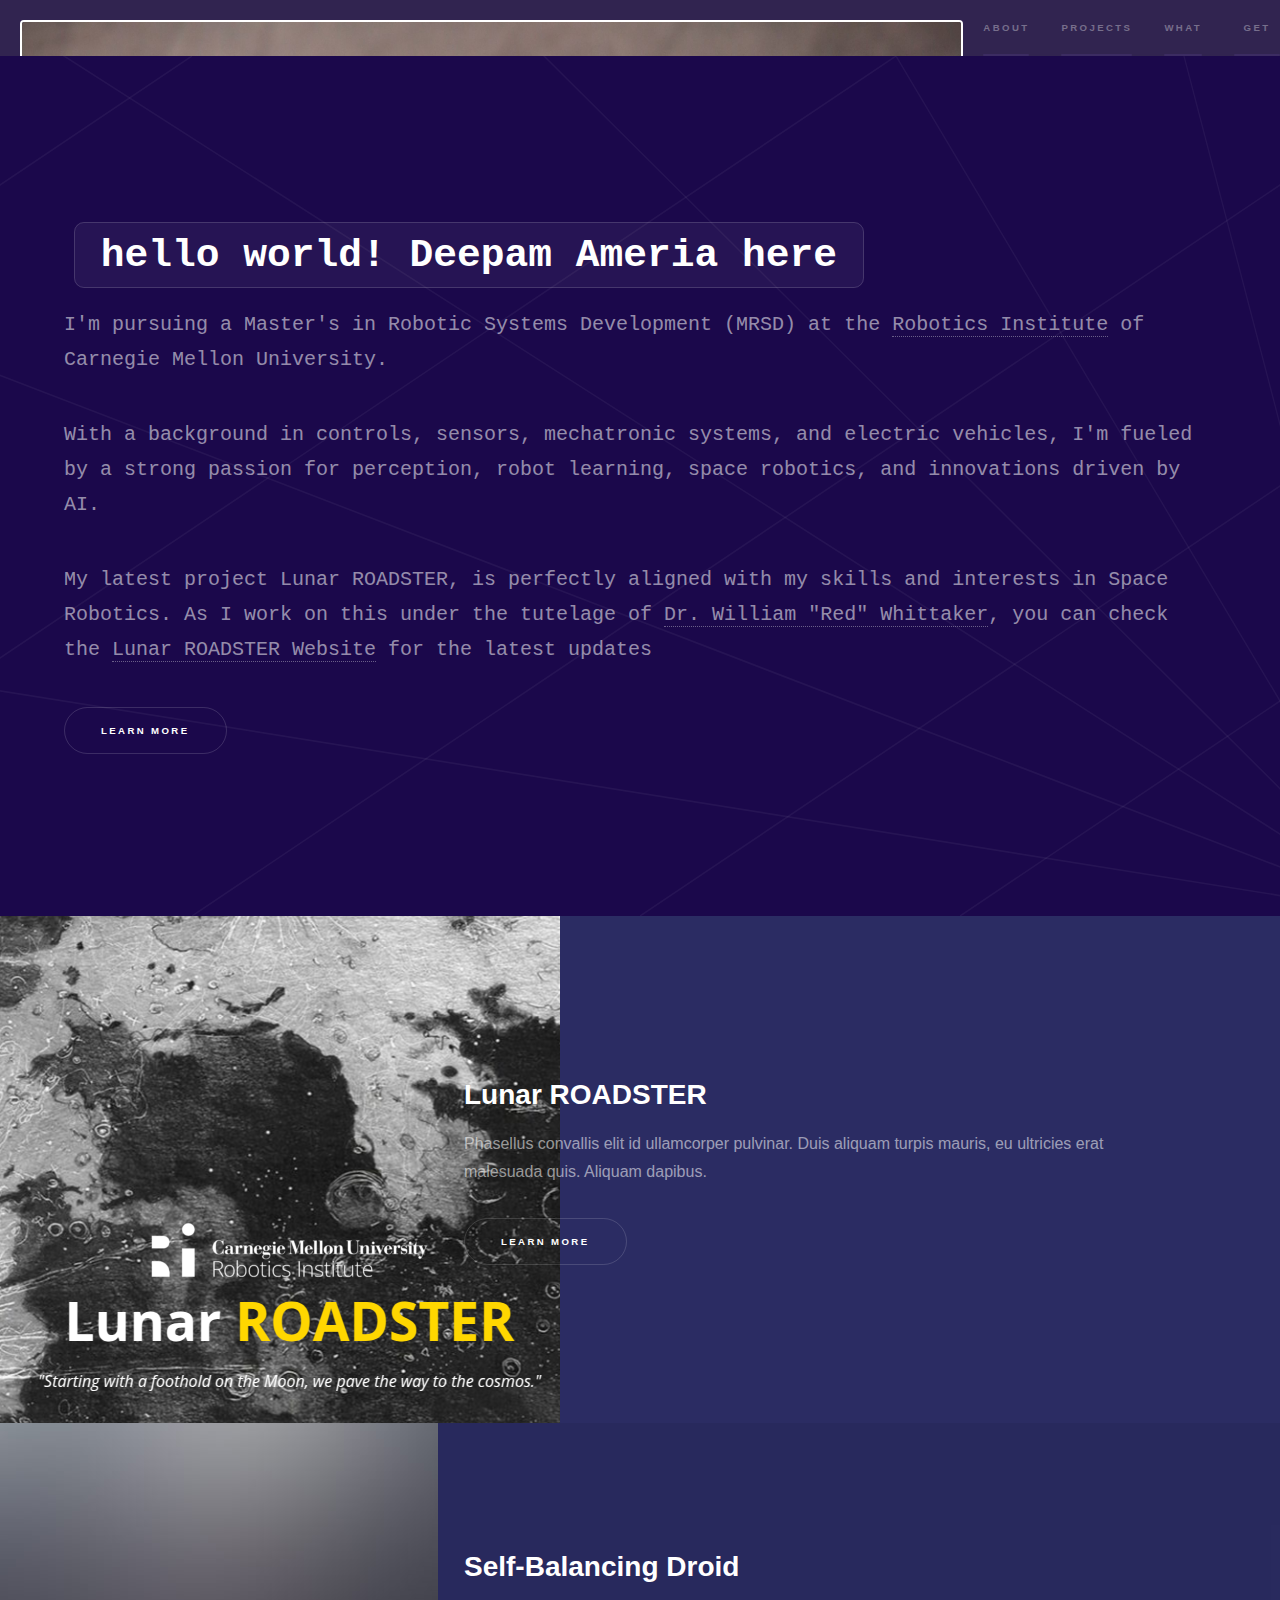
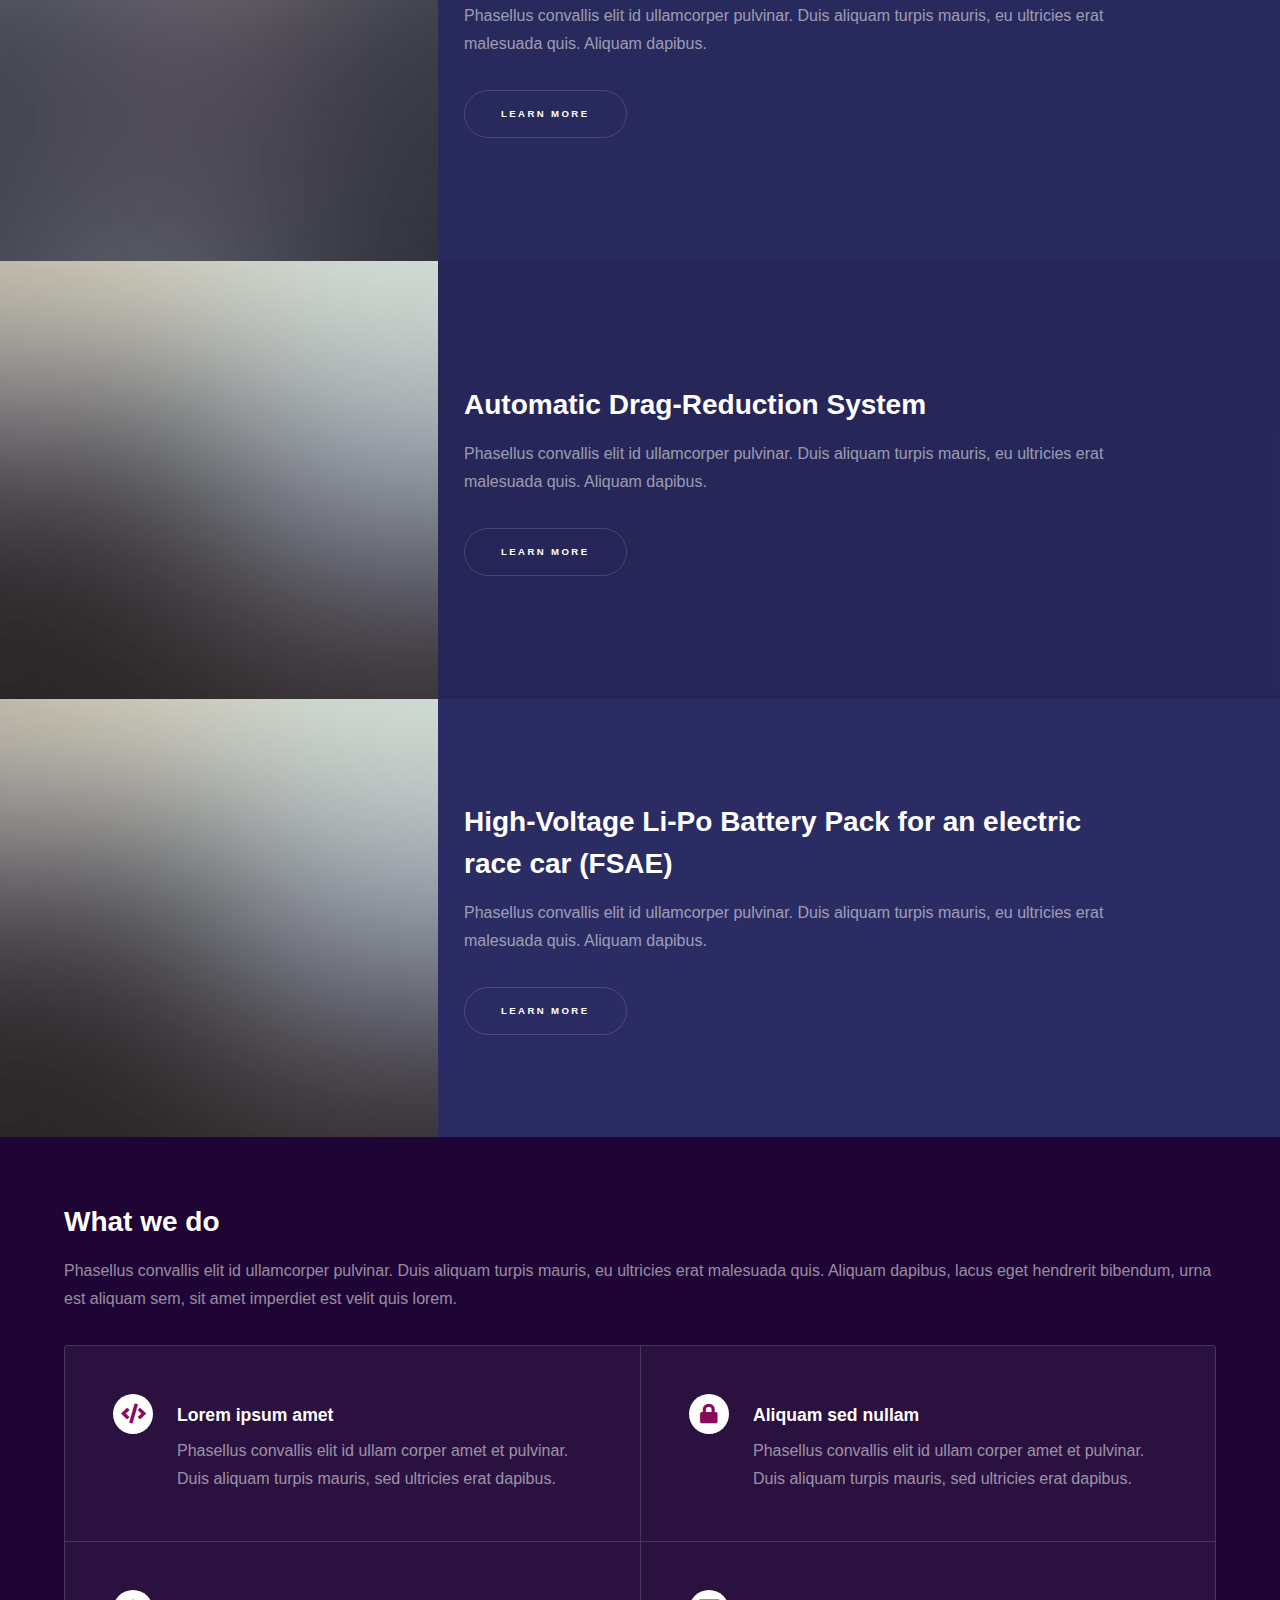
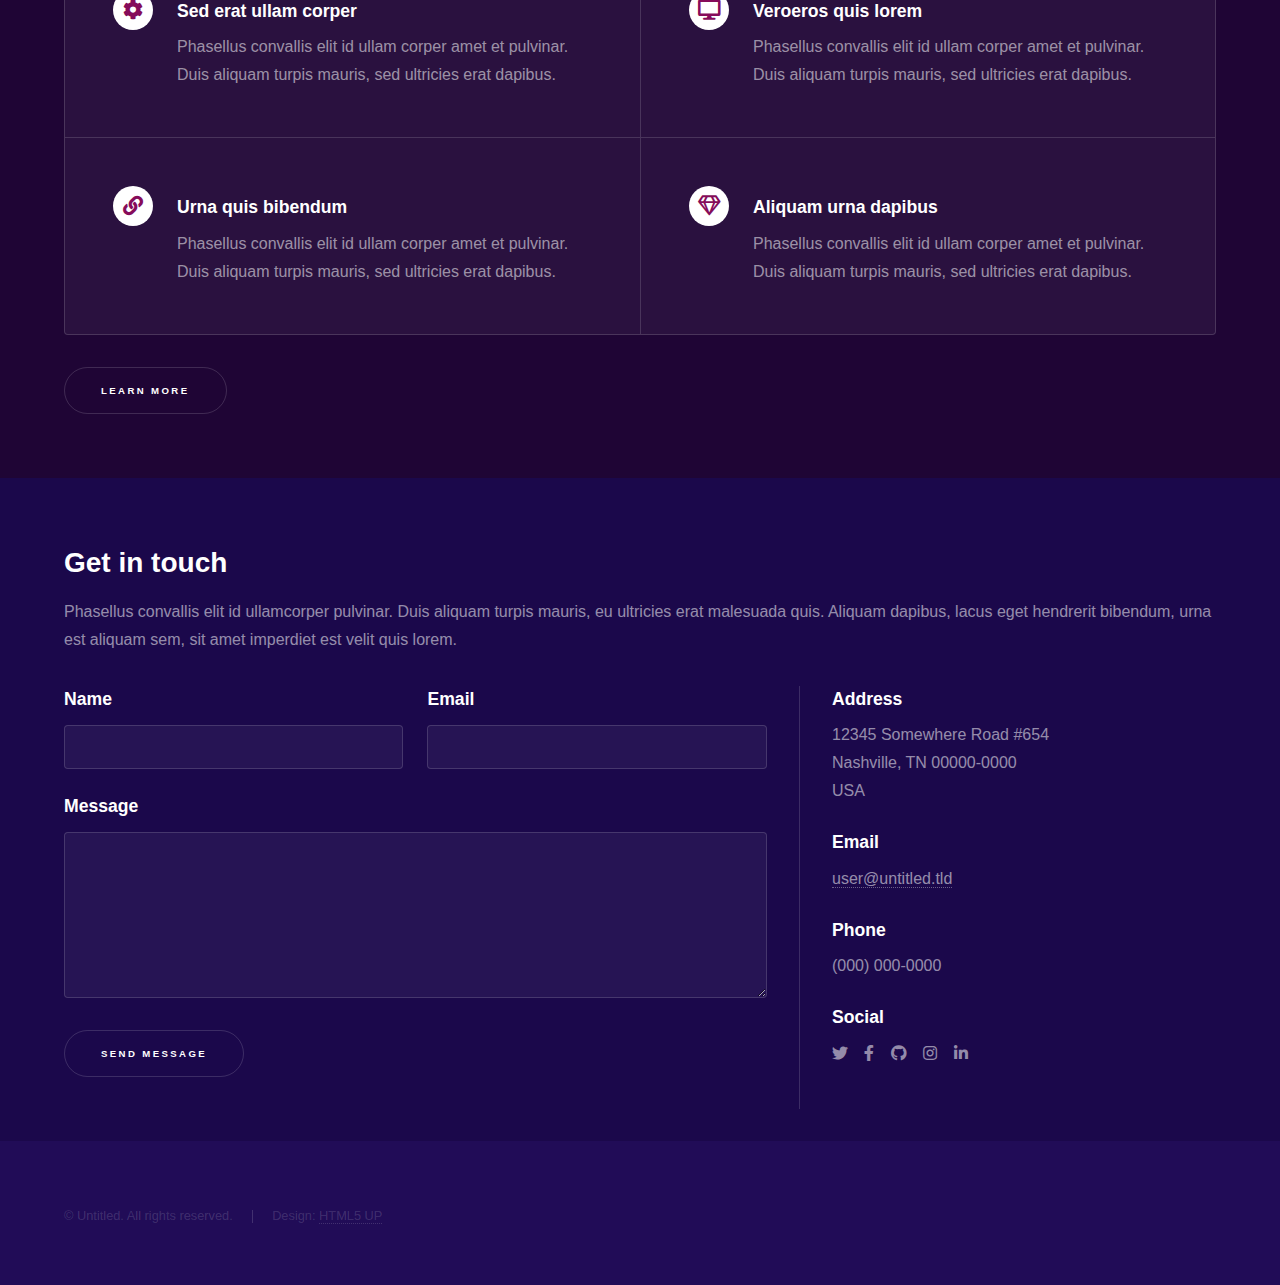
==== Documents/Portfolio Website/index.html @ 22110bda "2nd commit" ====
<!DOCTYPE HTML>
<!--
	Hyperspace by HTML5 UP
	html5up.net | @ajlkn
	Free for personal and commercial use under the CCA 3.0 license (html5up.net/license)
-->
<html>
	<head>
		<title>Hyperspace by HTML5 UP</title>
		<meta charset="utf-8" />
		<meta name="viewport" content="width=device-width, initial-scale=1, user-scalable=no" />
		<link rel="stylesheet" href="assets/css/main.css" />
		<noscript><link rel="stylesheet" href="assets/css/noscript.css" /></noscript>
	</head>
	<body class="is-preload">

		<!-- Sidebar -->
			<section id="sidebar">
				<div class="inner">
					<!-- <a href="#" class="image"><img src="images/pic01.jpg" alt="" data-position="center center" /></a> -->
					<div class="profile-picture" style="text-align: center; padding: 20px;">
						<a href="#" class="image"><img src="images/dameria_3.jpg" alt="" style="max-width: 100%; border: 2px solid #fff;" /></a>
					</div>	
					<nav>
						<ul>
							<li><a href="#intro">About Me</a></li>
							<li><a href="#one">Projects</a></li>
							<li><a href="#two">What we do</a></li>
							<li><a href="#three">Get in touch</a></li>
						</ul>
					</nav>
				</div>
			</section>

		<!-- Wrapper -->
			<div id="wrapper">

				<!-- Intro -->
					<section id="intro" class="wrapper style1 fullscreen fade-up">
						<div class="inner">

							<div>
								<h1><code>hello world! Deepam Ameria here</code></h1>
								<p> I'm pursuing a Master's in Robotic Systems Development (MRSD) at the <a href="https://www.ri.cmu.edu/">Robotics Institute</a> of Carnegie Mellon University. </p>
								<p> With a background in controls, sensors, mechatronic systems, and electric vehicles, I'm fueled by a strong passion for perception, robot learning, space robotics, and innovations driven by AI.</p>
								<p> My latest project Lunar ROADSTER, is perfectly aligned with my skills and interests in Space Robotics. As I work on this under the tutelage of <a href="https://www.ri.cmu.edu/ri-faculty/william-red-l-whittaker/">Dr. William "Red" Whittaker</a>, you can check the <a href="https://mrsdprojects.ri.cmu.edu/2025teami/">Lunar ROADSTER Website</a>  for the latest updates </p>
								<ul class="actions">
									<li><a href="#one" class="button scrolly">Learn more</a></li>
								</ul>
							</div>
						</div>
					</section>

				<!-- One -->
					<section id="one" class="wrapper style2 spotlights">
						<section>
							<a href="#" class="image"><img src="images/Lunar ROADSTER.png" alt="" data-position="center center" /></a>
							<div class="content">
								<div class="inner">
									<h2>Lunar ROADSTER</h2>
									<p>Phasellus convallis elit id ullamcorper pulvinar. Duis aliquam turpis mauris, eu ultricies erat malesuada quis. Aliquam dapibus.</p>
									<ul class="actions">
										<li><a href="generic.html" class="button">Learn more</a></li>
									</ul>
								</div>
							</div>
						</section>
						<section>
							<a href="#" class="image"><img src="images/pic02.jpg" alt="" data-position="top center" /></a>
							<div class="content">
								<div class="inner">
									<h2>Self-Balancing Droid</h2>
									<p>Phasellus convallis elit id ullamcorper pulvinar. Duis aliquam turpis mauris, eu ultricies erat malesuada quis. Aliquam dapibus.</p>
									<ul class="actions">
										<li><a href="generic.html" class="button">Learn more</a></li>
									</ul>
								</div>
							</div>
						</section>
						<section>
							<a href="#" class="image"><img src="images/pic03.jpg" alt="" data-position="25% 25%" /></a>
							<div class="content">
								<div class="inner">
									<h2>Automatic Drag-Reduction System</h2>
									<p>Phasellus convallis elit id ullamcorper pulvinar. Duis aliquam turpis mauris, eu ultricies erat malesuada quis. Aliquam dapibus.</p>
									<ul class="actions">
										<li><a href="generic.html" class="button">Learn more</a></li>
									</ul>
								</div>
							</div>
						</section>
						<section>
							<a href="#" class="image"><img src="images/pic03.jpg" alt="" data-position="25% 25%" /></a>
							<div class="content">
								<div class="inner">
									<h2>High-Voltage Li-Po Battery Pack for an electric race car (FSAE)</h2>
									<p>Phasellus convallis elit id ullamcorper pulvinar. Duis aliquam turpis mauris, eu ultricies erat malesuada quis. Aliquam dapibus.</p>
									<ul class="actions">
										<li><a href="generic.html" class="button">Learn more</a></li>
									</ul>
								</div>
							</div>
						</section>
					</section>
						
					</section>

				<!-- Two -->
					<section id="two" class="wrapper style3 fade-up">
						<div class="inner">
							<h2>What we do</h2>
							<p>Phasellus convallis elit id ullamcorper pulvinar. Duis aliquam turpis mauris, eu ultricies erat malesuada quis. Aliquam dapibus, lacus eget hendrerit bibendum, urna est aliquam sem, sit amet imperdiet est velit quis lorem.</p>
							<div class="features">
								<section>
									<span class="icon solid major fa-code"></span>
									<h3>Lorem ipsum amet</h3>
									<p>Phasellus convallis elit id ullam corper amet et pulvinar. Duis aliquam turpis mauris, sed ultricies erat dapibus.</p>
								</section>
								<section>
									<span class="icon solid major fa-lock"></span>
									<h3>Aliquam sed nullam</h3>
									<p>Phasellus convallis elit id ullam corper amet et pulvinar. Duis aliquam turpis mauris, sed ultricies erat dapibus.</p>
								</section>
								<section>
									<span class="icon solid major fa-cog"></span>
									<h3>Sed erat ullam corper</h3>
									<p>Phasellus convallis elit id ullam corper amet et pulvinar. Duis aliquam turpis mauris, sed ultricies erat dapibus.</p>
								</section>
								<section>
									<span class="icon solid major fa-desktop"></span>
									<h3>Veroeros quis lorem</h3>
									<p>Phasellus convallis elit id ullam corper amet et pulvinar. Duis aliquam turpis mauris, sed ultricies erat dapibus.</p>
								</section>
								<section>
									<span class="icon solid major fa-link"></span>
									<h3>Urna quis bibendum</h3>
									<p>Phasellus convallis elit id ullam corper amet et pulvinar. Duis aliquam turpis mauris, sed ultricies erat dapibus.</p>
								</section>
								<section>
									<span class="icon major fa-gem"></span>
									<h3>Aliquam urna dapibus</h3>
									<p>Phasellus convallis elit id ullam corper amet et pulvinar. Duis aliquam turpis mauris, sed ultricies erat dapibus.</p>
								</section>
							</div>
							<ul class="actions">
								<li><a href="generic.html" class="button">Learn more</a></li>
							</ul>
						</div>
					</section>

				<!-- Three -->
					<section id="three" class="wrapper style1 fade-up">
						<div class="inner">
							<h2>Get in touch</h2>
							<p>Phasellus convallis elit id ullamcorper pulvinar. Duis aliquam turpis mauris, eu ultricies erat malesuada quis. Aliquam dapibus, lacus eget hendrerit bibendum, urna est aliquam sem, sit amet imperdiet est velit quis lorem.</p>
							<div class="split style1">
								<section>
									<form method="post" action="#">
										<div class="fields">
											<div class="field half">
												<label for="name">Name</label>
												<input type="text" name="name" id="name" />
											</div>
											<div class="field half">
												<label for="email">Email</label>
												<input type="text" name="email" id="email" />
											</div>
											<div class="field">
												<label for="message">Message</label>
												<textarea name="message" id="message" rows="5"></textarea>
											</div>
										</div>
										<ul class="actions">
											<li><a href="" class="button submit">Send Message</a></li>
										</ul>
									</form>
								</section>
								<section>
									<ul class="contact">
										<li>
											<h3>Address</h3>
											<span>12345 Somewhere Road #654<br />
											Nashville, TN 00000-0000<br />
											USA</span>
										</li>
										<li>
											<h3>Email</h3>
											<a href="#">user@untitled.tld</a>
										</li>
										<li>
											<h3>Phone</h3>
											<span>(000) 000-0000</span>
										</li>
										<li>
											<h3>Social</h3>
											<ul class="icons">
												<li><a href="#" class="icon brands fa-twitter"><span class="label">Twitter</span></a></li>
												<li><a href="#" class="icon brands fa-facebook-f"><span class="label">Facebook</span></a></li>
												<li><a href="#" class="icon brands fa-github"><span class="label">GitHub</span></a></li>
												<li><a href="#" class="icon brands fa-instagram"><span class="label">Instagram</span></a></li>
												<li><a href="#" class="icon brands fa-linkedin-in"><span class="label">LinkedIn</span></a></li>
											</ul>
										</li>
									</ul>
								</section>
							</div>
						</div>
					</section>

			</div>

		<!-- Footer -->
			<footer id="footer" class="wrapper style1-alt">
				<div class="inner">
					<ul class="menu">
						<li>&copy; Untitled. All rights reserved.</li><li>Design: <a href="http://html5up.net">HTML5 UP</a></li>
					</ul>
				</div>
			</footer>

		<!-- Scripts -->
			<script src="assets/js/jquery.min.js"></script>
			<script src="assets/js/jquery.scrollex.min.js"></script>
			<script src="assets/js/jquery.scrolly.min.js"></script>
			<script src="assets/js/browser.min.js"></script>
			<script src="assets/js/breakpoints.min.js"></script>
			<script src="assets/js/util.js"></script>
			<script src="assets/js/main.js"></script>

	</body>
</html>
---- Documents/Portfolio Website/assets/css/main.css ----
@import url(fontawesome-all.min.css);

/*
	Hyperspace by HTML5 UP
	html5up.net | @ajlkn
	Free for personal and commercial use under the CCA 3.0 license (html5up.net/license)
*/

html, body, div, span, applet, object,
iframe, h1, h2, h3, h4, h5, h6, p, blockquote,
pre, a, abbr, acronym, address, big, cite,
code, del, dfn, em, img, ins, kbd, q, s, samp,
small, strike, strong, sub, sup, tt, var, b,
u, i, center, dl, dt, dd, ol, ul, li, fieldset,
form, label, legend, table, caption, tbody,
tfoot, thead, tr, th, td, article, aside,
canvas, details, embed, figure, figcaption,
footer, header, hgroup, menu, nav, output, ruby,
section, summary, time, mark, audio, video {
	margin: 0;
	padding: 0;
	border: 0;
	font-size: 100%;
	font: inherit;
	vertical-align: baseline;}

article, aside, details, figcaption, figure,
footer, header, hgroup, menu, nav, section {
	display: block;}

body {
	line-height: 1;
}

ol, ul {
	list-style: none;
}

blockquote, q {
	quotes: none;
}

	blockquote:before, blockquote:after, q:before, q:after {
		content: '';
		content: none;
	}

table {
	border-collapse: collapse;
	border-spacing: 0;
}

body {
	-webkit-text-size-adjust: none;
}

mark {
	background-color: transparent;
	color: inherit;
}

input::-moz-focus-inner {
	border: 0;
	padding: 0;
}

input, select, textarea {
	-moz-appearance: none;
	-webkit-appearance: none;
	-ms-appearance: none;
	appearance: none;
}

/* Basic */

	@-ms-viewport {
		width: device-width;
	}

	body {
		-ms-overflow-style: scrollbar;
	}

	@media screen and (max-width: 480px) {

		html, body {
			min-width: 320px;
		}

	}

	html {
		box-sizing: border-box;
	}

	*, *:before, *:after {
		box-sizing: inherit;
	}

	body {
		background: #2f0f79;
	}

		body.is-preload *, body.is-preload *:before, body.is-preload *:after {
			-moz-animation: none !important;
			-webkit-animation: none !important;
			-ms-animation: none !important;
			animation: none !important;
			-moz-transition: none !important;
			-webkit-transition: none !important;
			-ms-transition: none !important;
			transition: none !important;
		}

/* Type */

	body, input, select, textarea {
		color: rgba(255, 255, 255, 0.55);
		font-family: Arial, Helvetica, sans-serif;
		font-size: 16.5pt;
		font-weight: normal;
		line-height: 1.75;
	}

		@media screen and (max-width: 1680px) {

			body, input, select, textarea {
				font-size: 13pt;
			}

		}

		@media screen and (max-width: 1280px) {

			body, input, select, textarea {
				font-size: 12pt;
			}

		}

		@media screen and (max-width: 360px) {

			body, input, select, textarea {
				font-size: 11pt;
			}

		}

	a {
		-moz-transition: color 0.2s ease, border-bottom-color 0.2s ease;
		-webkit-transition: color 0.2s ease, border-bottom-color 0.2s ease;
		-ms-transition: color 0.2s ease, border-bottom-color 0.2s ease;
		transition: color 0.2s ease, border-bottom-color 0.2s ease;
		border-bottom: dotted 1px rgba(255, 255, 255, 0.35);
		color: inherit;
		text-decoration: none;
	}

		a:hover {
			border-bottom-color: transparent;
			color: #ffffff;
		}

	strong, b {
		color: #ffffff;
		font-weight: bold;
	}

	em, i {
		font-style: italic;
	}

	p {
		margin: 0 0 2em 0;
	}

	h1, h2, h3, h4, h5, h6 {
		color: #ffffff;
		font-weight: bold;
		line-height: 1.5;
		margin: 0 0 0.5em 0;
	}

		h1 a, h2 a, h3 a, h4 a, h5 a, h6 a {
			color: inherit;
			text-decoration: none;
		}

	h1 {
		font-size: 2.75em;
	}

		h1.major {
			margin: 0 0 1.3em 0;
			position: relative;
			padding-bottom: 0.35em;
		}

			h1.major:after {
				background-image: -moz-linear-gradient(to right, #5e42a6, #b74e91);
				background-image: -webkit-linear-gradient(to right, #5e42a6, #b74e91);
				background-image: -ms-linear-gradient(to right, #5e42a6, #b74e91);
				background-image: linear-gradient(to right, #5e42a6, #b74e91);
				-moz-transition: max-width 0.2s ease;
				-webkit-transition: max-width 0.2s ease;
				-ms-transition: max-width 0.2s ease;
				transition: max-width 0.2s ease;
				border-radius: 0.2em;
				bottom: 0;
				content: '';
				height: 0.05em;
				position: absolute;
				right: 0;
				width: 100%;
			}

	h2 {
		font-size: 1.75em;
	}

	h3 {
		font-size: 1.1em;
	}

	h4 {
		font-size: 1em;
	}

	h5 {
		font-size: 0.8em;
	}

	h6 {
		font-size: 0.6em;
	}

	@media screen and (max-width: 736px) {

		h1 {
			font-size: 2em;
		}

		h2 {
			font-size: 1.25em;
		}

		h3 {
			font-size: 1em;
		}

		h4 {
			font-size: 0.8em;
		}

		h5 {
			font-size: 0.6em;
		}

		h6 {
			font-size: 0.6em;
		}

	}

	sub {
		font-size: 0.8em;
		position: relative;
		top: 0.5em;
	}

	sup {
		font-size: 0.8em;
		position: relative;
		top: -0.5em;
	}

	blockquote {
		border-left: solid 4px rgba(255, 255, 255, 0.15);
		font-style: italic;
		margin: 0 0 2em 0;
		padding: 0.5em 0 0.5em 2em;
	}

	code {
		background: rgba(255, 255, 255, 0.05);
		border-radius: 0.25em;
		border: solid 1px rgba(255, 255, 255, 0.15);
		font-family: "Courier New", monospace;
		font-size: 0.9em;
		margin: 0 0.25em;
		padding: 0.25em 0.65em;
	}

	pre {
		-webkit-overflow-scrolling: touch;
		font-family: "Courier New", monospace;
		font-size: 0.9em;
		margin: 0 0 2em 0;
	}

		pre code {
			display: block;
			line-height: 1.75em;
			padding: 1em 1.5em;
			overflow-x: auto;
		}

	hr {
		border: 0;
		border-bottom: solid 1px rgba(255, 255, 255, 0.15);
		margin: 2em 0;
	}

		hr.major {
			margin: 3em 0;
		}

	.align-left {
		text-align: left;
	}

	.align-center {
		text-align: center;
	}

	.align-right {
		text-align: right;
	}

/* Row */

	.row {
		display: flex;
		flex-wrap: wrap;
		box-sizing: border-box;
		align-items: stretch;
	}

		.row > * {
			box-sizing: border-box;
		}

		.row.gtr-uniform > * > :last-child {
			margin-bottom: 0;
		}

		.row.aln-left {
			justify-content: flex-start;
		}

		.row.aln-center {
			justify-content: center;
		}

		.row.aln-right {
			justify-content: flex-end;
		}

		.row.aln-top {
			align-items: flex-start;
		}

		.row.aln-middle {
			align-items: center;
		}

		.row.aln-bottom {
			align-items: flex-end;
		}

		.row > .imp {
			order: -1;
		}

		.row > .col-1 {
			width: 8.33333%;
		}

		.row > .off-1 {
			margin-left: 8.33333%;
		}

		.row > .col-2 {
			width: 16.66667%;
		}

		.row > .off-2 {
			margin-left: 16.66667%;
		}

		.row > .col-3 {
			width: 25%;
		}

		.row > .off-3 {
			margin-left: 25%;
		}

		.row > .col-4 {
			width: 33.33333%;
		}

		.row > .off-4 {
			margin-left: 33.33333%;
		}

		.row > .col-5 {
			width: 41.66667%;
		}

		.row > .off-5 {
			margin-left: 41.66667%;
		}

		.row > .col-6 {
			width: 50%;
		}

		.row > .off-6 {
			margin-left: 50%;
		}

		.row > .col-7 {
			width: 58.33333%;
		}

		.row > .off-7 {
			margin-left: 58.33333%;
		}

		.row > .col-8 {
			width: 66.66667%;
		}

		.row > .off-8 {
			margin-left: 66.66667%;
		}

		.row > .col-9 {
			width: 75%;
		}

		.row > .off-9 {
			margin-left: 75%;
		}

		.row > .col-10 {
			width: 83.33333%;
		}

		.row > .off-10 {
			margin-left: 83.33333%;
		}

		.row > .col-11 {
			width: 91.66667%;
		}

		.row > .off-11 {
			margin-left: 91.66667%;
		}

		.row > .col-12 {
			width: 100%;
		}

		.row > .off-12 {
			margin-left: 100%;
		}

		.row.gtr-0 {
			margin-top: 0;
			margin-left: 0em;
		}

			.row.gtr-0 > * {
				padding: 0 0 0 0em;
			}

			.row.gtr-0.gtr-uniform {
				margin-top: 0em;
			}

				.row.gtr-0.gtr-uniform > * {
					padding-top: 0em;
				}

		.row.gtr-25 {
			margin-top: 0;
			margin-left: -0.375em;
		}

			.row.gtr-25 > * {
				padding: 0 0 0 0.375em;
			}

			.row.gtr-25.gtr-uniform {
				margin-top: -0.375em;
			}

				.row.gtr-25.gtr-uniform > * {
					padding-top: 0.375em;
				}

		.row.gtr-50 {
			margin-top: 0;
			margin-left: -0.75em;
		}

			.row.gtr-50 > * {
				padding: 0 0 0 0.75em;
			}

			.row.gtr-50.gtr-uniform {
				margin-top: -0.75em;
			}

				.row.gtr-50.gtr-uniform > * {
					padding-top: 0.75em;
				}

		.row {
			margin-top: 0;
			margin-left: -1.5em;
		}

			.row > * {
				padding: 0 0 0 1.5em;
			}

			.row.gtr-uniform {
				margin-top: -1.5em;
			}

				.row.gtr-uniform > * {
					padding-top: 1.5em;
				}

		.row.gtr-150 {
			margin-top: 0;
			margin-left: -2.25em;
		}

			.row.gtr-150 > * {
				padding: 0 0 0 2.25em;
			}

			.row.gtr-150.gtr-uniform {
				margin-top: -2.25em;
			}

				.row.gtr-150.gtr-uniform > * {
					padding-top: 2.25em;
				}

		.row.gtr-200 {
			margin-top: 0;
			margin-left: -3em;
		}

			.row.gtr-200 > * {
				padding: 0 0 0 3em;
			}

			.row.gtr-200.gtr-uniform {
				margin-top: -3em;
			}

				.row.gtr-200.gtr-uniform > * {
					padding-top: 3em;
				}

		@media screen and (max-width: 1680px) {

			.row {
				display: flex;
				flex-wrap: wrap;
				box-sizing: border-box;
				align-items: stretch;
			}

				.row > * {
					box-sizing: border-box;
				}

				.row.gtr-uniform > * > :last-child {
					margin-bottom: 0;
				}

				.row.aln-left {
					justify-content: flex-start;
				}

				.row.aln-center {
					justify-content: center;
				}

				.row.aln-right {
					justify-content: flex-end;
				}

				.row.aln-top {
					align-items: flex-start;
				}

				.row.aln-middle {
					align-items: center;
				}

				.row.aln-bottom {
					align-items: flex-end;
				}

				.row > .imp-xlarge {
					order: -1;
				}

				.row > .col-1-xlarge {
					width: 8.33333%;
				}

				.row > .off-1-xlarge {
					margin-left: 8.33333%;
				}

				.row > .col-2-xlarge {
					width: 16.66667%;
				}

				.row > .off-2-xlarge {
					margin-left: 16.66667%;
				}

				.row > .col-3-xlarge {
					width: 25%;
				}

				.row > .off-3-xlarge {
					margin-left: 25%;
				}

				.row > .col-4-xlarge {
					width: 33.33333%;
				}

				.row > .off-4-xlarge {
					margin-left: 33.33333%;
				}

				.row > .col-5-xlarge {
					width: 41.66667%;
				}

				.row > .off-5-xlarge {
					margin-left: 41.66667%;
				}

				.row > .col-6-xlarge {
					width: 50%;
				}

				.row > .off-6-xlarge {
					margin-left: 50%;
				}

				.row > .col-7-xlarge {
					width: 58.33333%;
				}

				.row > .off-7-xlarge {
					margin-left: 58.33333%;
				}

				.row > .col-8-xlarge {
					width: 66.66667%;
				}

				.row > .off-8-xlarge {
					margin-left: 66.66667%;
				}

				.row > .col-9-xlarge {
					width: 75%;
				}

				.row > .off-9-xlarge {
					margin-left: 75%;
				}

				.row > .col-10-xlarge {
					width: 83.33333%;
				}

				.row > .off-10-xlarge {
					margin-left: 83.33333%;
				}

				.row > .col-11-xlarge {
					width: 91.66667%;
				}

				.row > .off-11-xlarge {
					margin-left: 91.66667%;
				}

				.row > .col-12-xlarge {
					width: 100%;
				}

				.row > .off-12-xlarge {
					margin-left: 100%;
				}

				.row.gtr-0 {
					margin-top: 0;
					margin-left: 0em;
				}

					.row.gtr-0 > * {
						padding: 0 0 0 0em;
					}

					.row.gtr-0.gtr-uniform {
						margin-top: 0em;
					}

						.row.gtr-0.gtr-uniform > * {
							padding-top: 0em;
						}

				.row.gtr-25 {
					margin-top: 0;
					margin-left: -0.375em;
				}

					.row.gtr-25 > * {
						padding: 0 0 0 0.375em;
					}

					.row.gtr-25.gtr-uniform {
						margin-top: -0.375em;
					}

						.row.gtr-25.gtr-uniform > * {
							padding-top: 0.375em;
						}

				.row.gtr-50 {
					margin-top: 0;
					margin-left: -0.75em;
				}

					.row.gtr-50 > * {
						padding: 0 0 0 0.75em;
					}

					.row.gtr-50.gtr-uniform {
						margin-top: -0.75em;
					}

						.row.gtr-50.gtr-uniform > * {
							padding-top: 0.75em;
						}

				.row {
					margin-top: 0;
					margin-left: -1.5em;
				}

					.row > * {
						padding: 0 0 0 1.5em;
					}

					.row.gtr-uniform {
						margin-top: -1.5em;
					}

						.row.gtr-uniform > * {
							padding-top: 1.5em;
						}

				.row.gtr-150 {
					margin-top: 0;
					margin-left: -2.25em;
				}

					.row.gtr-150 > * {
						padding: 0 0 0 2.25em;
					}

					.row.gtr-150.gtr-uniform {
						margin-top: -2.25em;
					}

						.row.gtr-150.gtr-uniform > * {
							padding-top: 2.25em;
						}

				.row.gtr-200 {
					margin-top: 0;
					margin-left: -3em;
				}

					.row.gtr-200 > * {
						padding: 0 0 0 3em;
					}

					.row.gtr-200.gtr-uniform {
						margin-top: -3em;
					}

						.row.gtr-200.gtr-uniform > * {
							padding-top: 3em;
						}

		}

		@media screen and (max-width: 1280px) {

			.row {
				display: flex;
				flex-wrap: wrap;
				box-sizing: border-box;
				align-items: stretch;
			}

				.row > * {
					box-sizing: border-box;
				}

				.row.gtr-uniform > * > :last-child {
					margin-bottom: 0;
				}

				.row.aln-left {
					justify-content: flex-start;
				}

				.row.aln-center {
					justify-content: center;
				}

				.row.aln-right {
					justify-content: flex-end;
				}

				.row.aln-top {
					align-items: flex-start;
				}

				.row.aln-middle {
					align-items: center;
				}

				.row.aln-bottom {
					align-items: flex-end;
				}

				.row > .imp-large {
					order: -1;
				}

				.row > .col-1-large {
					width: 8.33333%;
				}

				.row > .off-1-large {
					margin-left: 8.33333%;
				}

				.row > .col-2-large {
					width: 16.66667%;
				}

				.row > .off-2-large {
					margin-left: 16.66667%;
				}

				.row > .col-3-large {
					width: 25%;
				}

				.row > .off-3-large {
					margin-left: 25%;
				}

				.row > .col-4-large {
					width: 33.33333%;
				}

				.row > .off-4-large {
					margin-left: 33.33333%;
				}

				.row > .col-5-large {
					width: 41.66667%;
				}

				.row > .off-5-large {
					margin-left: 41.66667%;
				}

				.row > .col-6-large {
					width: 50%;
				}

				.row > .off-6-large {
					margin-left: 50%;
				}

				.row > .col-7-large {
					width: 58.33333%;
				}

				.row > .off-7-large {
					margin-left: 58.33333%;
				}

				.row > .col-8-large {
					width: 66.66667%;
				}

				.row > .off-8-large {
					margin-left: 66.66667%;
				}

				.row > .col-9-large {
					width: 75%;
				}

				.row > .off-9-large {
					margin-left: 75%;
				}

				.row > .col-10-large {
					width: 83.33333%;
				}

				.row > .off-10-large {
					margin-left: 83.33333%;
				}

				.row > .col-11-large {
					width: 91.66667%;
				}

				.row > .off-11-large {
					margin-left: 91.66667%;
				}

				.row > .col-12-large {
					width: 100%;
				}

				.row > .off-12-large {
					margin-left: 100%;
				}

				.row.gtr-0 {
					margin-top: 0;
					margin-left: 0em;
				}

					.row.gtr-0 > * {
						padding: 0 0 0 0em;
					}

					.row.gtr-0.gtr-uniform {
						margin-top: 0em;
					}

						.row.gtr-0.gtr-uniform > * {
							padding-top: 0em;
						}

				.row.gtr-25 {
					margin-top: 0;
					margin-left: -0.375em;
				}

					.row.gtr-25 > * {
						padding: 0 0 0 0.375em;
					}

					.row.gtr-25.gtr-uniform {
						margin-top: -0.375em;
					}

						.row.gtr-25.gtr-uniform > * {
							padding-top: 0.375em;
						}

				.row.gtr-50 {
					margin-top: 0;
					margin-left: -0.75em;
				}

					.row.gtr-50 > * {
						padding: 0 0 0 0.75em;
					}

					.row.gtr-50.gtr-uniform {
						margin-top: -0.75em;
					}

						.row.gtr-50.gtr-uniform > * {
							padding-top: 0.75em;
						}

				.row {
					margin-top: 0;
					margin-left: -1.5em;
				}

					.row > * {
						padding: 0 0 0 1.5em;
					}

					.row.gtr-uniform {
						margin-top: -1.5em;
					}

						.row.gtr-uniform > * {
							padding-top: 1.5em;
						}

				.row.gtr-150 {
					margin-top: 0;
					margin-left: -2.25em;
				}

					.row.gtr-150 > * {
						padding: 0 0 0 2.25em;
					}

					.row.gtr-150.gtr-uniform {
						margin-top: -2.25em;
					}

						.row.gtr-150.gtr-uniform > * {
							padding-top: 2.25em;
						}

				.row.gtr-200 {
					margin-top: 0;
					margin-left: -3em;
				}

					.row.gtr-200 > * {
						padding: 0 0 0 3em;
					}

					.row.gtr-200.gtr-uniform {
						margin-top: -3em;
					}

						.row.gtr-200.gtr-uniform > * {
							padding-top: 3em;
						}

		}

		@media screen and (max-width: 980px) {

			.row {
				display: flex;
				flex-wrap: wrap;
				box-sizing: border-box;
				align-items: stretch;
			}

				.row > * {
					box-sizing: border-box;
				}

				.row.gtr-uniform > * > :last-child {
					margin-bottom: 0;
				}

				.row.aln-left {
					justify-content: flex-start;
				}

				.row.aln-center {
					justify-content: center;
				}

				.row.aln-right {
					justify-content: flex-end;
				}

				.row.aln-top {
					align-items: flex-start;
				}

				.row.aln-middle {
					align-items: center;
				}

				.row.aln-bottom {
					align-items: flex-end;
				}

				.row > .imp-medium {
					order: -1;
				}

				.row > .col-1-medium {
					width: 8.33333%;
				}

				.row > .off-1-medium {
					margin-left: 8.33333%;
				}

				.row > .col-2-medium {
					width: 16.66667%;
				}

				.row > .off-2-medium {
					margin-left: 16.66667%;
				}

				.row > .col-3-medium {
					width: 25%;
				}

				.row > .off-3-medium {
					margin-left: 25%;
				}

				.row > .col-4-medium {
					width: 33.33333%;
				}

				.row > .off-4-medium {
					margin-left: 33.33333%;
				}

				.row > .col-5-medium {
					width: 41.66667%;
				}

				.row > .off-5-medium {
					margin-left: 41.66667%;
				}

				.row > .col-6-medium {
					width: 50%;
				}

				.row > .off-6-medium {
					margin-left: 50%;
				}

				.row > .col-7-medium {
					width: 58.33333%;
				}

				.row > .off-7-medium {
					margin-left: 58.33333%;
				}

				.row > .col-8-medium {
					width: 66.66667%;
				}

				.row > .off-8-medium {
					margin-left: 66.66667%;
				}

				.row > .col-9-medium {
					width: 75%;
				}

				.row > .off-9-medium {
					margin-left: 75%;
				}

				.row > .col-10-medium {
					width: 83.33333%;
				}

				.row > .off-10-medium {
					margin-left: 83.33333%;
				}

				.row > .col-11-medium {
					width: 91.66667%;
				}

				.row > .off-11-medium {
					margin-left: 91.66667%;
				}

				.row > .col-12-medium {
					width: 100%;
				}

				.row > .off-12-medium {
					margin-left: 100%;
				}

				.row.gtr-0 {
					margin-top: 0;
					margin-left: 0em;
				}

					.row.gtr-0 > * {
						padding: 0 0 0 0em;
					}

					.row.gtr-0.gtr-uniform {
						margin-top: 0em;
					}

						.row.gtr-0.gtr-uniform > * {
							padding-top: 0em;
						}

				.row.gtr-25 {
					margin-top: 0;
					margin-left: -0.375em;
				}

					.row.gtr-25 > * {
						padding: 0 0 0 0.375em;
					}

					.row.gtr-25.gtr-uniform {
						margin-top: -0.375em;
					}

						.row.gtr-25.gtr-uniform > * {
							padding-top: 0.375em;
						}

				.row.gtr-50 {
					margin-top: 0;
					margin-left: -0.75em;
				}

					.row.gtr-50 > * {
						padding: 0 0 0 0.75em;
					}

					.row.gtr-50.gtr-uniform {
						margin-top: -0.75em;
					}

						.row.gtr-50.gtr-uniform > * {
							padding-top: 0.75em;
						}

				.row {
					margin-top: 0;
					margin-left: -1.5em;
				}

					.row > * {
						padding: 0 0 0 1.5em;
					}

					.row.gtr-uniform {
						margin-top: -1.5em;
					}

						.row.gtr-uniform > * {
							padding-top: 1.5em;
						}

				.row.gtr-150 {
					margin-top: 0;
					margin-left: -2.25em;
				}

					.row.gtr-150 > * {
						padding: 0 0 0 2.25em;
					}

					.row.gtr-150.gtr-uniform {
						margin-top: -2.25em;
					}

						.row.gtr-150.gtr-uniform > * {
							padding-top: 2.25em;
						}

				.row.gtr-200 {
					margin-top: 0;
					margin-left: -3em;
				}

					.row.gtr-200 > * {
						padding: 0 0 0 3em;
					}

					.row.gtr-200.gtr-uniform {
						margin-top: -3em;
					}

						.row.gtr-200.gtr-uniform > * {
							padding-top: 3em;
						}

		}

		@media screen and (max-width: 736px) {

			.row {
				display: flex;
				flex-wrap: wrap;
				box-sizing: border-box;
				align-items: stretch;
			}

				.row > * {
					box-sizing: border-box;
				}

				.row.gtr-uniform > * > :last-child {
					margin-bottom: 0;
				}

				.row.aln-left {
					justify-content: flex-start;
				}

				.row.aln-center {
					justify-content: center;
				}

				.row.aln-right {
					justify-content: flex-end;
				}

				.row.aln-top {
					align-items: flex-start;
				}

				.row.aln-middle {
					align-items: center;
				}

				.row.aln-bottom {
					align-items: flex-end;
				}

				.row > .imp-small {
					order: -1;
				}

				.row > .col-1-small {
					width: 8.33333%;
				}

				.row > .off-1-small {
					margin-left: 8.33333%;
				}

				.row > .col-2-small {
					width: 16.66667%;
				}

				.row > .off-2-small {
					margin-left: 16.66667%;
				}

				.row > .col-3-small {
					width: 25%;
				}

				.row > .off-3-small {
					margin-left: 25%;
				}

				.row > .col-4-small {
					width: 33.33333%;
				}

				.row > .off-4-small {
					margin-left: 33.33333%;
				}

				.row > .col-5-small {
					width: 41.66667%;
				}

				.row > .off-5-small {
					margin-left: 41.66667%;
				}

				.row > .col-6-small {
					width: 50%;
				}

				.row > .off-6-small {
					margin-left: 50%;
				}

				.row > .col-7-small {
					width: 58.33333%;
				}

				.row > .off-7-small {
					margin-left: 58.33333%;
				}

				.row > .col-8-small {
					width: 66.66667%;
				}

				.row > .off-8-small {
					margin-left: 66.66667%;
				}

				.row > .col-9-small {
					width: 75%;
				}

				.row > .off-9-small {
					margin-left: 75%;
				}

				.row > .col-10-small {
					width: 83.33333%;
				}

				.row > .off-10-small {
					margin-left: 83.33333%;
				}

				.row > .col-11-small {
					width: 91.66667%;
				}

				.row > .off-11-small {
					margin-left: 91.66667%;
				}

				.row > .col-12-small {
					width: 100%;
				}

				.row > .off-12-small {
					margin-left: 100%;
				}

				.row.gtr-0 {
					margin-top: 0;
					margin-left: 0em;
				}

					.row.gtr-0 > * {
						padding: 0 0 0 0em;
					}

					.row.gtr-0.gtr-uniform {
						margin-top: 0em;
					}

						.row.gtr-0.gtr-uniform > * {
							padding-top: 0em;
						}

				.row.gtr-25 {
					margin-top: 0;
					margin-left: -0.375em;
				}

					.row.gtr-25 > * {
						padding: 0 0 0 0.375em;
					}

					.row.gtr-25.gtr-uniform {
						margin-top: -0.375em;
					}

						.row.gtr-25.gtr-uniform > * {
							padding-top: 0.375em;
						}

				.row.gtr-50 {
					margin-top: 0;
					margin-left: -0.75em;
				}

					.row.gtr-50 > * {
						padding: 0 0 0 0.75em;
					}

					.row.gtr-50.gtr-uniform {
						margin-top: -0.75em;
					}

						.row.gtr-50.gtr-uniform > * {
							padding-top: 0.75em;
						}

				.row {
					margin-top: 0;
					margin-left: -1.5em;
				}

					.row > * {
						padding: 0 0 0 1.5em;
					}

					.row.gtr-uniform {
						margin-top: -1.5em;
					}

						.row.gtr-uniform > * {
							padding-top: 1.5em;
						}

				.row.gtr-150 {
					margin-top: 0;
					margin-left: -2.25em;
				}

					.row.gtr-150 > * {
						padding: 0 0 0 2.25em;
					}

					.row.gtr-150.gtr-uniform {
						margin-top: -2.25em;
					}

						.row.gtr-150.gtr-uniform > * {
							padding-top: 2.25em;
						}

				.row.gtr-200 {
					margin-top: 0;
					margin-left: -3em;
				}

					.row.gtr-200 > * {
						padding: 0 0 0 3em;
					}

					.row.gtr-200.gtr-uniform {
						margin-top: -3em;
					}

						.row.gtr-200.gtr-uniform > * {
							padding-top: 3em;
						}

		}

		@media screen and (max-width: 480px) {

			.row {
				display: flex;
				flex-wrap: wrap;
				box-sizing: border-box;
				align-items: stretch;
			}

				.row > * {
					box-sizing: border-box;
				}

				.row.gtr-uniform > * > :last-child {
					margin-bottom: 0;
				}

				.row.aln-left {
					justify-content: flex-start;
				}

				.row.aln-center {
					justify-content: center;
				}

				.row.aln-right {
					justify-content: flex-end;
				}

				.row.aln-top {
					align-items: flex-start;
				}

				.row.aln-middle {
					align-items: center;
				}

				.row.aln-bottom {
					align-items: flex-end;
				}

				.row > .imp-xsmall {
					order: -1;
				}

				.row > .col-1-xsmall {
					width: 8.33333%;
				}

				.row > .off-1-xsmall {
					margin-left: 8.33333%;
				}

				.row > .col-2-xsmall {
					width: 16.66667%;
				}

				.row > .off-2-xsmall {
					margin-left: 16.66667%;
				}

				.row > .col-3-xsmall {
					width: 25%;
				}

				.row > .off-3-xsmall {
					margin-left: 25%;
				}

				.row > .col-4-xsmall {
					width: 33.33333%;
				}

				.row > .off-4-xsmall {
					margin-left: 33.33333%;
				}

				.row > .col-5-xsmall {
					width: 41.66667%;
				}

				.row > .off-5-xsmall {
					margin-left: 41.66667%;
				}

				.row > .col-6-xsmall {
					width: 50%;
				}

				.row > .off-6-xsmall {
					margin-left: 50%;
				}

				.row > .col-7-xsmall {
					width: 58.33333%;
				}

				.row > .off-7-xsmall {
					margin-left: 58.33333%;
				}

				.row > .col-8-xsmall {
					width: 66.66667%;
				}

				.row > .off-8-xsmall {
					margin-left: 66.66667%;
				}

				.row > .col-9-xsmall {
					width: 75%;
				}

				.row > .off-9-xsmall {
					margin-left: 75%;
				}

				.row > .col-10-xsmall {
					width: 83.33333%;
				}

				.row > .off-10-xsmall {
					margin-left: 83.33333%;
				}

				.row > .col-11-xsmall {
					width: 91.66667%;
				}

				.row > .off-11-xsmall {
					margin-left: 91.66667%;
				}

				.row > .col-12-xsmall {
					width: 100%;
				}

				.row > .off-12-xsmall {
					margin-left: 100%;
				}

				.row.gtr-0 {
					margin-top: 0;
					margin-left: 0em;
				}

					.row.gtr-0 > * {
						padding: 0 0 0 0em;
					}

					.row.gtr-0.gtr-uniform {
						margin-top: 0em;
					}

						.row.gtr-0.gtr-uniform > * {
							padding-top: 0em;
						}

				.row.gtr-25 {
					margin-top: 0;
					margin-left: -0.375em;
				}

					.row.gtr-25 > * {
						padding: 0 0 0 0.375em;
					}

					.row.gtr-25.gtr-uniform {
						margin-top: -0.375em;
					}

						.row.gtr-25.gtr-uniform > * {
							padding-top: 0.375em;
						}

				.row.gtr-50 {
					margin-top: 0;
					margin-left: -0.75em;
				}

					.row.gtr-50 > * {
						padding: 0 0 0 0.75em;
					}

					.row.gtr-50.gtr-uniform {
						margin-top: -0.75em;
					}

						.row.gtr-50.gtr-uniform > * {
							padding-top: 0.75em;
						}

				.row {
					margin-top: 0;
					margin-left: -1.5em;
				}

					.row > * {
						padding: 0 0 0 1.5em;
					}

					.row.gtr-uniform {
						margin-top: -1.5em;
					}

						.row.gtr-uniform > * {
							padding-top: 1.5em;
						}

				.row.gtr-150 {
					margin-top: 0;
					margin-left: -2.25em;
				}

					.row.gtr-150 > * {
						padding: 0 0 0 2.25em;
					}

					.row.gtr-150.gtr-uniform {
						margin-top: -2.25em;
					}

						.row.gtr-150.gtr-uniform > * {
							padding-top: 2.25em;
						}

				.row.gtr-200 {
					margin-top: 0;
					margin-left: -3em;
				}

					.row.gtr-200 > * {
						padding: 0 0 0 3em;
					}

					.row.gtr-200.gtr-uniform {
						margin-top: -3em;
					}

						.row.gtr-200.gtr-uniform > * {
							padding-top: 3em;
						}

		}

/* Box */

	.box {
		border-radius: 0.25em;
		border: solid 1px rgba(255, 255, 255, 0.15);
		margin-bottom: 2em;
		padding: 1.5em;
	}

		.box > :last-child,
		.box > :last-child > :last-child,
		.box > :last-child > :last-child > :last-child {
			margin-bottom: 0;
		}

		.box.alt {
			border: 0;
			border-radius: 0;
			padding: 0;
		}

/* Button */

	input[type="submit"],
	input[type="reset"],
	input[type="button"],
	button,
	.button {
		-moz-appearance: none;
		-webkit-appearance: none;
		-ms-appearance: none;
		appearance: none;
		-moz-transition: border-color 0.2s ease;
		-webkit-transition: border-color 0.2s ease;
		-ms-transition: border-color 0.2s ease;
		transition: border-color 0.2s ease;
		background-color: transparent;
		border: solid 1px !important;
		border-color: rgba(255, 255, 255, 0.15) !important;
		border-radius: 3em;
		color: #ffffff !important;
		cursor: pointer;
		display: inline-block;
		font-size: 0.6em;
		font-weight: bold;
		height: calc(4.75em + 2px);
		letter-spacing: 0.25em;
		line-height: 4.75em;
		outline: 0;
		padding: 0 3.75em;
		position: relative;
		text-align: center;
		text-decoration: none;
		text-transform: uppercase;
		white-space: nowrap;
	}

		input[type="submit"]:after,
		input[type="reset"]:after,
		input[type="button"]:after,
		button:after,
		.button:after {
			-moz-transform: scale(0.25);
			-webkit-transform: scale(0.25);
			-ms-transform: scale(0.25);
			transform: scale(0.25);
			pointer-events: none;
			-moz-transition: opacity 0.2s ease, -moz-transform 0.2s ease;
			-webkit-transition: opacity 0.2s ease, -webkit-transform 0.2s ease;
			-ms-transition: opacity 0.2s ease, -ms-transform 0.2s ease;
			transition: opacity 0.2s ease, transform 0.2s ease;
			background: #ffffff;
			border-radius: 3em;
			content: '';
			height: 100%;
			left: 0;
			opacity: 0;
			position: absolute;
			top: 0;
			width: 100%;
		}

		input[type="submit"].icon:before,
		input[type="reset"].icon:before,
		input[type="button"].icon:before,
		button.icon:before,
		.button.icon:before {
			margin-right: 0.75em;
		}

		input[type="submit"].fit,
		input[type="reset"].fit,
		input[type="button"].fit,
		button.fit,
		.button.fit {
			width: 100%;
		}

		input[type="submit"].small,
		input[type="reset"].small,
		input[type="button"].small,
		button.small,
		.button.small {
			font-size: 0.4em;
		}

		input[type="submit"].large,
		input[type="reset"].large,
		input[type="button"].large,
		button.large,
		.button.large {
			font-size: 0.8em;
		}

		input[type="submit"].primary,
		input[type="reset"].primary,
		input[type="button"].primary,
		button.primary,
		.button.primary {
			background-color: #ffffff;
			color: #312450 !important;
		}

			input[type="submit"].primary:after,
			input[type="reset"].primary:after,
			input[type="button"].primary:after,
			button.primary:after,
			.button.primary:after {
				display: none;
			}

		input[type="submit"].disabled, input[type="submit"]:disabled,
		input[type="reset"].disabled,
		input[type="reset"]:disabled,
		input[type="button"].disabled,
		input[type="button"]:disabled,
		button.disabled,
		button:disabled,
		.button.disabled,
		.button:disabled {
			cursor: default;
			opacity: 0.5;
			pointer-events: none;
		}

		input[type="submit"]:hover,
		input[type="reset"]:hover,
		input[type="button"]:hover,
		button:hover,
		.button:hover {
			border-color: rgba(255, 255, 255, 0.55) !important;
		}

			input[type="submit"]:hover:after,
			input[type="reset"]:hover:after,
			input[type="button"]:hover:after,
			button:hover:after,
			.button:hover:after {
				opacity: 0.05;
				-moz-transform: scale(1);
				-webkit-transform: scale(1);
				-ms-transform: scale(1);
				transform: scale(1);
			}

			input[type="submit"]:hover:active,
			input[type="reset"]:hover:active,
			input[type="button"]:hover:active,
			button:hover:active,
			.button:hover:active {
				border-color: #ffffff !important;
			}

				input[type="submit"]:hover:active:after,
				input[type="reset"]:hover:active:after,
				input[type="button"]:hover:active:after,
				button:hover:active:after,
				.button:hover:active:after {
					opacity: 0.1;
				}

/* Features */

	.features {
		display: -moz-flex;
		display: -webkit-flex;
		display: -ms-flex;
		display: flex;
		-moz-flex-wrap: wrap;
		-webkit-flex-wrap: wrap;
		-ms-flex-wrap: wrap;
		flex-wrap: wrap;
		border-radius: 0.25em;
		border: solid 1px rgba(255, 255, 255, 0.15);
		background: rgba(255, 255, 255, 0.05);
		margin: 0 0 2em 0;
	}

		.features section {
			padding: 3.5em 3em 1em 7em ;
			width: 50%;
			border-top: solid 1px rgba(255, 255, 255, 0.15);
			position: relative;
		}

			.features section:nth-child(-n + 2) {
				border-top-width: 0;
			}

			.features section:nth-child(2n) {
				border-left: solid 1px rgba(255, 255, 255, 0.15);
			}

			.features section .icon {
				-moz-transition: opacity 0.5s ease, -moz-transform 0.5s ease;
				-webkit-transition: opacity 0.5s ease, -webkit-transform 0.5s ease;
				-ms-transition: opacity 0.5s ease, -ms-transform 0.5s ease;
				transition: opacity 0.5s ease, transform 0.5s ease;
				-moz-transition-delay: 1s;
				-webkit-transition-delay: 1s;
				-ms-transition-delay: 1s;
				transition-delay: 1s;
				-moz-transform: scale(1);
				-webkit-transform: scale(1);
				-ms-transform: scale(1);
				transform: scale(1);
				position: absolute;
				left: 3em;
				top: 3em;
				opacity: 1;
			}

			.features section:nth-child(1) .icon {
				-moz-transition-delay: 0.15s;
				-webkit-transition-delay: 0.15s;
				-ms-transition-delay: 0.15s;
				transition-delay: 0.15s;
			}

			.features section:nth-child(2) .icon {
				-moz-transition-delay: 0.3s;
				-webkit-transition-delay: 0.3s;
				-ms-transition-delay: 0.3s;
				transition-delay: 0.3s;
			}

			.features section:nth-child(3) .icon {
				-moz-transition-delay: 0.45s;
				-webkit-transition-delay: 0.45s;
				-ms-transition-delay: 0.45s;
				transition-delay: 0.45s;
			}

			.features section:nth-child(4) .icon {
				-moz-transition-delay: 0.6s;
				-webkit-transition-delay: 0.6s;
				-ms-transition-delay: 0.6s;
				transition-delay: 0.6s;
			}

			.features section:nth-child(5) .icon {
				-moz-transition-delay: 0.75s;
				-webkit-transition-delay: 0.75s;
				-ms-transition-delay: 0.75s;
				transition-delay: 0.75s;
			}

			.features section:nth-child(6) .icon {
				-moz-transition-delay: 0.9s;
				-webkit-transition-delay: 0.9s;
				-ms-transition-delay: 0.9s;
				transition-delay: 0.9s;
			}

			.features section:nth-child(7) .icon {
				-moz-transition-delay: 1.05s;
				-webkit-transition-delay: 1.05s;
				-ms-transition-delay: 1.05s;
				transition-delay: 1.05s;
			}

			.features section:nth-child(8) .icon {
				-moz-transition-delay: 1.2s;
				-webkit-transition-delay: 1.2s;
				-ms-transition-delay: 1.2s;
				transition-delay: 1.2s;
			}

			.features section:nth-child(9) .icon {
				-moz-transition-delay: 1.35s;
				-webkit-transition-delay: 1.35s;
				-ms-transition-delay: 1.35s;
				transition-delay: 1.35s;
			}

			.features section:nth-child(10) .icon {
				-moz-transition-delay: 1.5s;
				-webkit-transition-delay: 1.5s;
				-ms-transition-delay: 1.5s;
				transition-delay: 1.5s;
			}

			.features section:nth-child(11) .icon {
				-moz-transition-delay: 1.65s;
				-webkit-transition-delay: 1.65s;
				-ms-transition-delay: 1.65s;
				transition-delay: 1.65s;
			}

			.features section:nth-child(12) .icon {
				-moz-transition-delay: 1.8s;
				-webkit-transition-delay: 1.8s;
				-ms-transition-delay: 1.8s;
				transition-delay: 1.8s;
			}

			.features section:nth-child(13) .icon {
				-moz-transition-delay: 1.95s;
				-webkit-transition-delay: 1.95s;
				-ms-transition-delay: 1.95s;
				transition-delay: 1.95s;
			}

			.features section:nth-child(14) .icon {
				-moz-transition-delay: 2.1s;
				-webkit-transition-delay: 2.1s;
				-ms-transition-delay: 2.1s;
				transition-delay: 2.1s;
			}

			.features section:nth-child(15) .icon {
				-moz-transition-delay: 2.25s;
				-webkit-transition-delay: 2.25s;
				-ms-transition-delay: 2.25s;
				transition-delay: 2.25s;
			}

			.features section:nth-child(16) .icon {
				-moz-transition-delay: 2.4s;
				-webkit-transition-delay: 2.4s;
				-ms-transition-delay: 2.4s;
				transition-delay: 2.4s;
			}

			.features section:nth-child(17) .icon {
				-moz-transition-delay: 2.55s;
				-webkit-transition-delay: 2.55s;
				-ms-transition-delay: 2.55s;
				transition-delay: 2.55s;
			}

			.features section:nth-child(18) .icon {
				-moz-transition-delay: 2.7s;
				-webkit-transition-delay: 2.7s;
				-ms-transition-delay: 2.7s;
				transition-delay: 2.7s;
			}

			.features section:nth-child(19) .icon {
				-moz-transition-delay: 2.85s;
				-webkit-transition-delay: 2.85s;
				-ms-transition-delay: 2.85s;
				transition-delay: 2.85s;
			}

			.features section:nth-child(20) .icon {
				-moz-transition-delay: 3s;
				-webkit-transition-delay: 3s;
				-ms-transition-delay: 3s;
				transition-delay: 3s;
			}

		.features.inactive section .icon {
			-moz-transform: scale(0.5);
			-webkit-transform: scale(0.5);
			-ms-transform: scale(0.5);
			transform: scale(0.5);
			opacity: 0;
		}

		@media screen and (max-width: 980px) {

			.features {
				display: block;
			}

				.features section {
					border-top-width: 1px !important;
					border-left-width: 0 !important;
					width: 100%;
				}

					.features section:first-child {
						border-top-width: 0 !important;
					}

		}

		@media screen and (max-width: 736px) {

			.features section {
				padding: 2.5em 1.5em 0.1em 5.5em ;
			}

				.features section .icon {
					left: 1.5em;
					top: 2em;
				}

		}

		@media screen and (max-width: 480px) {

			.features section {
				padding: 2em 1.5em 0.1em 1.5em ;
			}

				.features section .icon {
					left: 0;
					position: relative;
					top: 0;
				}

		}

/* Form */

	form {
		margin: 0 0 2em 0;
	}

		form > :last-child {
			margin-bottom: 0;
		}

		form > .fields {
			display: -moz-flex;
			display: -webkit-flex;
			display: -ms-flex;
			display: flex;
			-moz-flex-wrap: wrap;
			-webkit-flex-wrap: wrap;
			-ms-flex-wrap: wrap;
			flex-wrap: wrap;
			width: calc(100% + 3em);
			margin: -1.5em 0 2em -1.5em;
		}

			form > .fields > .field {
				-moz-flex-grow: 0;
				-webkit-flex-grow: 0;
				-ms-flex-grow: 0;
				flex-grow: 0;
				-moz-flex-shrink: 0;
				-webkit-flex-shrink: 0;
				-ms-flex-shrink: 0;
				flex-shrink: 0;
				padding: 1.5em 0 0 1.5em;
				width: calc(100% - 1.5em);
			}

				form > .fields > .field.half {
					width: calc(50% - 0.75em);
				}

				form > .fields > .field.third {
					width: calc(100%/3 - 0.5em);
				}

				form > .fields > .field.quarter {
					width: calc(25% - 0.375em);
				}

		@media screen and (max-width: 480px) {

			form > .fields {
				width: calc(100% + 3em);
				margin: -1.5em 0 2em -1.5em;
			}

				form > .fields > .field {
					padding: 1.5em 0 0 1.5em;
					width: calc(100% - 1.5em);
				}

					form > .fields > .field.half {
						width: calc(100% - 1.5em);
					}

					form > .fields > .field.third {
						width: calc(100% - 1.5em);
					}

					form > .fields > .field.quarter {
						width: calc(100% - 1.5em);
					}

		}

	label {
		color: #ffffff;
		font-weight: bold;
		line-height: 1.5;
		margin: 0 0 0.7em 0;
		display: block;
		font-size: 1.1em;
	}

	input[type="text"],
	input[type="password"],
	input[type="email"],
	input[type="tel"],
	select,
	textarea {
		-moz-appearance: none;
		-webkit-appearance: none;
		-ms-appearance: none;
		appearance: none;
		background: rgba(255, 255, 255, 0.05);
		border-radius: 0.25em;
		border: none;
		border: solid 1px rgba(255, 255, 255, 0.15);
		color: inherit;
		display: block;
		outline: 0;
		padding: 0 1em;
		text-decoration: none;
		width: 100%;
	}

		input[type="text"]:invalid,
		input[type="password"]:invalid,
		input[type="email"]:invalid,
		input[type="tel"]:invalid,
		select:invalid,
		textarea:invalid {
			box-shadow: none;
		}

		input[type="text"]:focus,
		input[type="password"]:focus,
		input[type="email"]:focus,
		input[type="tel"]:focus,
		select:focus,
		textarea:focus {
			border-color: #ffffff;
			box-shadow: 0 0 0 1px #ffffff;
		}

	select {
		background-image: url("data:image/svg+xml;charset=utf8,%3Csvg xmlns='http://www.w3.org/2000/svg' width='40' height='40' preserveAspectRatio='none' viewBox='0 0 40 40'%3E%3Cpath d='M9.4,12.3l10.4,10.4l10.4-10.4c0.2-0.2,0.5-0.4,0.9-0.4c0.3,0,0.6,0.1,0.9,0.4l3.3,3.3c0.2,0.2,0.4,0.5,0.4,0.9 c0,0.4-0.1,0.6-0.4,0.9L20.7,31.9c-0.2,0.2-0.5,0.4-0.9,0.4c-0.3,0-0.6-0.1-0.9-0.4L4.3,17.3c-0.2-0.2-0.4-0.5-0.4-0.9 c0-0.4,0.1-0.6,0.4-0.9l3.3-3.3c0.2-0.2,0.5-0.4,0.9-0.4S9.1,12.1,9.4,12.3z' fill='rgba(255, 255, 255, 0.15)' /%3E%3C/svg%3E");
		background-size: 1.25rem;
		background-repeat: no-repeat;
		background-position: calc(100% - 1rem) center;
		height: 2.75em;
		padding-right: 2.75em;
		text-overflow: ellipsis;
	}

		select option {
			color: #ffffff;
			background: #312450;
		}

		select:focus::-ms-value {
			background-color: transparent;
		}

		select::-ms-expand {
			display: none;
		}

	input[type="text"],
	input[type="password"],
	input[type="email"],
	select {
		height: 2.75em;
	}

	textarea {
		padding: 0.75em 1em;
	}

		body.is-ie textarea {
			min-height: 10em;
		}

	input[type="checkbox"],
	input[type="radio"] {
		-moz-appearance: none;
		-webkit-appearance: none;
		-ms-appearance: none;
		appearance: none;
		display: block;
		float: left;
		margin-right: -2em;
		opacity: 0;
		width: 1em;
		z-index: -1;
	}

		input[type="checkbox"] + label,
		input[type="radio"] + label {
			text-decoration: none;
			color: rgba(255, 255, 255, 0.55);
			cursor: pointer;
			display: inline-block;
			font-size: 1em;
			font-weight: normal;
			padding-left: 2.4em;
			padding-right: 0.75em;
			position: relative;
		}

			input[type="checkbox"] + label:before,
			input[type="radio"] + label:before {
				-moz-osx-font-smoothing: grayscale;
				-webkit-font-smoothing: antialiased;
				display: inline-block;
				font-style: normal;
				font-variant: normal;
				text-rendering: auto;
				line-height: 1;
				text-transform: none !important;
				font-family: 'Font Awesome 5 Free';
				font-weight: 900;
			}

			input[type="checkbox"] + label:before,
			input[type="radio"] + label:before {
				background: rgba(255, 255, 255, 0.05);
				border-radius: 0.25em;
				border: solid 1px rgba(255, 255, 255, 0.15);
				content: '';
				display: inline-block;
				font-size: 0.8em;
				height: 2.0625em;
				left: 0;
				line-height: 2.0625em;
				position: absolute;
				text-align: center;
				top: 0;
				width: 2.0625em;
			}

		input[type="checkbox"]:checked + label:before,
		input[type="radio"]:checked + label:before {
			background: #ffffff;
			border-color: #ffffff;
			color: #3f072b;
			content: '\f00c';
		}

		input[type="checkbox"]:focus + label:before,
		input[type="radio"]:focus + label:before {
			border-color: #ffffff;
			box-shadow: 0 0 0 1px #ffffff;
		}

	input[type="checkbox"] + label:before {
		border-radius: 0.25em;
	}

	input[type="radio"] + label:before {
		border-radius: 100%;
	}

	::-webkit-input-placeholder {
		color: rgba(255, 255, 255, 0.35) !important;
		opacity: 1.0;
	}

	:-moz-placeholder {
		color: rgba(255, 255, 255, 0.35) !important;
		opacity: 1.0;
	}

	::-moz-placeholder {
		color: rgba(255, 255, 255, 0.35) !important;
		opacity: 1.0;
	}

	:-ms-input-placeholder {
		color: rgba(255, 255, 255, 0.35) !important;
		opacity: 1.0;
	}

/* Icon */

	.icon {
		text-decoration: none;
		border-bottom: none;
		position: relative;
	}

		.icon:before {
			-moz-osx-font-smoothing: grayscale;
			-webkit-font-smoothing: antialiased;
			display: inline-block;
			font-style: normal;
			font-variant: normal;
			text-rendering: auto;
			line-height: 1;
			text-transform: none !important;
			font-family: 'Font Awesome 5 Free';
			font-weight: 400;
		}

		.icon > .label {
			display: none;
		}

		.icon:before {
			line-height: inherit;
		}

		.icon.solid:before {
			font-weight: 900;
		}

		.icon.brands:before {
			font-family: 'Font Awesome 5 Brands';
		}

		.icon.major {
			width: 2.5em;
			height: 2.5em;
			display: block;
			background: #ffffff;
			border-radius: 100%;
			color: #312450;
			text-align: center;
			line-height: 2.5em;
			margin: 0 0 1.3em 0;
		}

			.icon.major:before {
				font-size: 1.25em;
			}

				.wrapper.style1 .icon.major:before {
					color: #2d136e;
				}

				.wrapper.style1-alt .icon.major:before {
					color: #493382;
				}

				.wrapper.style2 .icon.major:before {
					color: #5052b5;
				}

				.wrapper.style2-alt .icon.major:before {
					color: #3e4094;
				}

				.wrapper.style3 .icon.major:before {
					color: #860c5a;
				}

				.wrapper.style3-alt .icon.major:before {
					color: #953d75;
				}

/* Image */

	.image {
		border-radius: 0.25em;
		border: 0;
		display: inline-block;
		position: relative;
	}

		.image img {
			border-radius: 0.25em;
			display: block;
		}

		.image.left, .image.right {
			max-width: 40%;
		}

			.image.left img, .image.right img {
				width: 100%;
			}

		.image.left {
			float: left;
			margin: 0 1.5em 1em 0;
			top: 0.25em;
		}

		.image.right {
			float: right;
			margin: 0 0 1em 1.5em;
			top: 0.25em;
		}

		.image.fit {
			display: block;
			margin: 0 0 2em 0;
			width: 100%;
		}

			.image.fit img {
				width: 100%;
			}

		.image.main {
			display: block;
			margin: 0 0 3em 0;
			width: 100%;
		}

			.image.main img {
				width: 100%;
			}

/* List */

	ol {
		list-style: decimal;
		margin: 0 0 2em 0;
		padding-left: 1.25em;
	}

		ol li {
			padding-left: 0.25em;
		}

	ul {
		list-style: disc;
		margin: 0 0 2em 0;
		padding-left: 1em;
	}

		ul li {
			padding-left: 0.5em;
		}

		ul.alt {
			list-style: none;
			padding-left: 0;
		}

			ul.alt li {
				border-top: solid 1px rgba(255, 255, 255, 0.15);
				padding: 0.5em 0;
			}

				ul.alt li:first-child {
					border-top: 0;
					padding-top: 0;
				}

	dl {
		margin: 0 0 2em 0;
	}

		dl dt {
			display: block;
			font-weight: bold;
			margin: 0 0 1em 0;
		}

		dl dd {
			margin-left: 2em;
		}

/* Actions */

	ul.actions {
		display: -moz-flex;
		display: -webkit-flex;
		display: -ms-flex;
		display: flex;
		cursor: default;
		list-style: none;
		margin-left: -1em;
		padding-left: 0;
	}

		ul.actions li {
			padding: 0 0 0 1em;
			vertical-align: middle;
		}

		ul.actions.special {
			-moz-justify-content: center;
			-webkit-justify-content: center;
			-ms-justify-content: center;
			justify-content: center;
			width: 100%;
			margin-left: 0;
		}

			ul.actions.special li:first-child {
				padding-left: 0;
			}

		ul.actions.stacked {
			-moz-flex-direction: column;
			-webkit-flex-direction: column;
			-ms-flex-direction: column;
			flex-direction: column;
			margin-left: 0;
		}

			ul.actions.stacked li {
				padding: 1.3em 0 0 0;
			}

				ul.actions.stacked li:first-child {
					padding-top: 0;
				}

		ul.actions.fit {
			width: calc(100% + 1em);
		}

			ul.actions.fit li {
				-moz-flex-grow: 1;
				-webkit-flex-grow: 1;
				-ms-flex-grow: 1;
				flex-grow: 1;
				-moz-flex-shrink: 1;
				-webkit-flex-shrink: 1;
				-ms-flex-shrink: 1;
				flex-shrink: 1;
				width: 100%;
			}

				ul.actions.fit li > * {
					width: 100%;
				}

			ul.actions.fit.stacked {
				width: 100%;
			}

		@media screen and (max-width: 480px) {

			ul.actions:not(.fixed) {
				-moz-flex-direction: column;
				-webkit-flex-direction: column;
				-ms-flex-direction: column;
				flex-direction: column;
				margin-left: 0;
				width: 100% !important;
			}

				ul.actions:not(.fixed) li {
					-moz-flex-grow: 1;
					-webkit-flex-grow: 1;
					-ms-flex-grow: 1;
					flex-grow: 1;
					-moz-flex-shrink: 1;
					-webkit-flex-shrink: 1;
					-ms-flex-shrink: 1;
					flex-shrink: 1;
					padding: 1em 0 0 0;
					text-align: center;
					width: 100%;
				}

					ul.actions:not(.fixed) li > * {
						width: 100%;
					}

					ul.actions:not(.fixed) li:first-child {
						padding-top: 0;
					}

					ul.actions:not(.fixed) li input[type="submit"],
					ul.actions:not(.fixed) li input[type="reset"],
					ul.actions:not(.fixed) li input[type="button"],
					ul.actions:not(.fixed) li button,
					ul.actions:not(.fixed) li .button {
						width: 100%;
					}

						ul.actions:not(.fixed) li input[type="submit"].icon:before,
						ul.actions:not(.fixed) li input[type="reset"].icon:before,
						ul.actions:not(.fixed) li input[type="button"].icon:before,
						ul.actions:not(.fixed) li button.icon:before,
						ul.actions:not(.fixed) li .button.icon:before {
							margin-left: -0.5rem;
						}

		}

/* Contact */

	ul.contact {
		list-style: none;
		padding: 0;
	}

		ul.contact > li {
			padding: 0;
			margin: 1.5em 0 0 0;
		}

			ul.contact > li:first-child {
				margin-top: 0;
			}

/* Icons */

	ul.icons {
		cursor: default;
		list-style: none;
		padding-left: 0;
	}

		ul.icons li {
			display: inline-block;
			padding: 0 0.75em 0 0;
		}

			ul.icons li:last-child {
				padding-right: 0;
			}

			ul.icons li > a, ul.icons li > span {
				border: 0;
			}

				ul.icons li > a .label, ul.icons li > span .label {
					display: none;
				}

/* Menu */

	ul.menu {
		list-style: none;
		padding: 0;
	}

		ul.menu > li {
			border-left: solid 1px rgba(255, 255, 255, 0.15);
			display: inline-block;
			line-height: 1;
			margin-left: 1.5em;
			padding: 0 0 0 1.5em;
		}

			ul.menu > li:first-child {
				border-left: 0;
				margin: 0;
				padding-left: 0;
			}

		@media screen and (max-width: 480px) {

			ul.menu > li {
				border-left: 0;
				display: block;
				line-height: inherit;
				margin: 0.5em 0 0 0;
				padding-left: 0;
			}

		}

/* Section/Article */

	section.special, article.special {
		text-align: center;
	}

	header p {
		color: rgba(255, 255, 255, 0.35);
		position: relative;
		margin: 0 0 1.5em 0;
	}

	header h2 + p {
		font-size: 1.25em;
		margin-top: -1em;
		line-height: 1.5em;
	}

	header h3 + p {
		font-size: 1.1em;
		margin-top: -0.8em;
		line-height: 1.5em;
	}

	header h4 + p,
	header h5 + p,
	header h6 + p {
		font-size: 0.9em;
		margin-top: -0.6em;
		line-height: 1.5em;
	}

/* Split */

	.split {
		display: -moz-flex;
		display: -webkit-flex;
		display: -ms-flex;
		display: flex;
	}

		.split > * {
			width: calc(50% - 2.5em);
		}

		.split > :nth-child(2n - 1) {
			padding-right: 2.5em;
			border-right: solid 1px rgba(255, 255, 255, 0.15);
		}

		.split > :nth-child(2n) {
			padding-left: 2.5em;
		}

		.split.style1 > :nth-child(2n - 1) {
			width: calc(66.66666% - 2.5em);
		}

		.split.style1 > :nth-child(2n) {
			width: calc(33.33333% - 2.5em);
		}

		@media screen and (max-width: 1680px) {

			.split > * {
				width: calc(50% - 2em);
			}

			.split > :nth-child(2n - 1) {
				padding-right: 2em;
			}

			.split > :nth-child(2n) {
				padding-left: 2em;
			}

			.split.style1 > :nth-child(2n - 1) {
				width: calc(66.66666% - 2em);
			}

			.split.style1 > :nth-child(2n) {
				width: calc(33.33333% - 2em);
			}

		}

		@media screen and (max-width: 980px) {

			.split {
				display: block;
			}

				.split > * {
					border-top: solid 1px rgba(255, 255, 255, 0.15);
					margin: 4em 0 0 0;
					padding: 4em 0 0 0;
					width: 100% !important;
				}

				.split > :nth-child(2n - 1) {
					border-right: 0;
					padding-right: 0;
				}

				.split > :nth-child(2n) {
					padding-left: 0;
				}

				.split > :first-child {
					border-top: 0;
					margin-top: 0;
					padding-top: 0;
				}

		}

		@media screen and (max-width: 736px) {

			.split > * {
				margin: 3em 0 0 0;
				padding: 3em 0 0 0;
			}

		}

/* Spotlights */

	.spotlights > section {
		display: -moz-flex;
		display: -webkit-flex;
		display: -ms-flex;
		display: flex;
		-moz-flex-direction: row;
		-webkit-flex-direction: row;
		-ms-flex-direction: row;
		flex-direction: row;
		min-height: 22.5em;
	}

		body.is-ie .spotlights > section {
			min-height: 0;
		}

		.spotlights > section > .image {
			background-position: center center;
			background-size: cover;
			border-radius: 0;
			display: block;
			position: relative;
			width: 25em;
		}

			.spotlights > section > .image img {
				border-radius: 0;
				display: block;
			}

			.spotlights > section > .image:before {
				-moz-transition: opacity 1s ease;
				-webkit-transition: opacity 1s ease;
				-ms-transition: opacity 1s ease;
				transition: opacity 1s ease;
				background: rgba(49, 36, 80, 0.9);
				content: '';
				display: block;
				height: 100%;
				left: 0;
				opacity: 0;
				position: absolute;
				top: 0;
				width: 100%;
			}

		.spotlights > section > .content {
			padding: 4em 5em 2em 5em ;
			display: -moz-flex;
			display: -webkit-flex;
			display: -ms-flex;
			display: flex;
			-moz-flex-direction: column;
			-webkit-flex-direction: column;
			-ms-flex-direction: column;
			flex-direction: column;
			-moz-justify-content: center;
			-webkit-justify-content: center;
			-ms-justify-content: center;
			justify-content: center;
			width: 50em;
			-ms-flex: 1;
		}

			.spotlights > section > .content > .inner {
				-moz-transform: translateX(0) translateY(0);
				-webkit-transform: translateX(0) translateY(0);
				-ms-transform: translateX(0) translateY(0);
				transform: translateX(0) translateY(0);
				-moz-transition: opacity 1s ease, -moz-transform 1s ease;
				-webkit-transition: opacity 1s ease, -webkit-transform 1s ease;
				-ms-transition: opacity 1s ease, -ms-transform 1s ease;
				transition: opacity 1s ease, transform 1s ease;
				opacity: 1;
			}

		.spotlights > section:nth-child(2) {
			background-color: rgba(0, 0, 0, 0.05);
		}

		.spotlights > section:nth-child(3) {
			background-color: rgba(0, 0, 0, 0.1);
		}

		.spotlights > section.inactive > .image:before,
		body.is-preload .spotlights > section > .image:before {
			opacity: 1;
		}

		.spotlights > section.inactive > .content > .inner,
		body.is-preload .spotlights > section > .content > .inner {
			-moz-transform: translateX(-1em);
			-webkit-transform: translateX(-1em);
			-ms-transform: translateX(-1em);
			transform: translateX(-1em);
			opacity: 0;
		}

		@media screen and (max-width: 1680px) {

			.spotlights > section > .content {
				padding: 4em 4em 2em 4em ;
			}

		}

		@media screen and (max-width: 980px) {

			.spotlights > section {
				display: block;
			}

				.spotlights > section > .image {
					width: 100%;
					height: 50vh;
				}

				.spotlights > section > .content {
					width: 100%;
				}

				.spotlights > section.inactive > .content > .inner,
				body.is-preload .spotlights > section > .content > .inner {
					-moz-transform: translateY(1em);
					-webkit-transform: translateY(1em);
					-ms-transform: translateY(1em);
					transform: translateY(1em);
				}

		}

		@media screen and (max-width: 736px) {

			.spotlights > section > .image {
				height: 50vh;
				min-height: 15em;
			}

			.spotlights > section > .content {
				padding: 3em 2em 1em 2em ;
			}

		}

/* Table */

	.table-wrapper {
		-webkit-overflow-scrolling: touch;
		overflow-x: auto;
	}

	table {
		margin: 0 0 2em 0;
		width: 100%;
	}

		table tbody tr {
			border: solid 1px rgba(255, 255, 255, 0.15);
			border-left: 0;
			border-right: 0;
		}

			table tbody tr:nth-child(2n + 1) {
				background-color: rgba(255, 255, 255, 0.05);
			}

		table td {
			padding: 0.75em 0.75em;
		}

		table th {
			color: #ffffff;
			font-size: 1em;
			font-weight: bold;
			padding: 0 0.75em 0.75em 0.75em;
			text-align: left;
		}

		table thead {
			border-bottom: solid 2px rgba(255, 255, 255, 0.15);
		}

		table tfoot {
			border-top: solid 2px rgba(255, 255, 255, 0.15);
		}

		table.alt {
			border-collapse: separate;
		}

			table.alt tbody tr td {
				border: solid 1px rgba(255, 255, 255, 0.15);
				border-left-width: 0;
				border-top-width: 0;
			}

				table.alt tbody tr td:first-child {
					border-left-width: 1px;
				}

			table.alt tbody tr:first-child td {
				border-top-width: 1px;
			}

			table.alt thead {
				border-bottom: 0;
			}

			table.alt tfoot {
				border-top: 0;
			}

/* Wrapper */

	.wrapper {
		position: relative;
	}

		.wrapper > .inner {
			padding: 5em 5em 3em 5em ;
			max-width: 100%;
			width: 75em;
		}

			@media screen and (max-width: 1680px) {

				.wrapper > .inner {
					padding: 4em 4em 2em 4em ;
				}

			}

			@media screen and (max-width: 1280px) {

				.wrapper > .inner {
					width: 100%;
				}

			}

			@media screen and (max-width: 736px) {

				.wrapper > .inner {
					padding: 3em 2em 1em 2em ;
				}

			}

		.wrapper.alt {
			background-color: #261c3e;
		}

		.wrapper.style1 {
			background-color: #1b084b;
		}

		.wrapper.style1-alt {
			background-color: #210c57;
		}

		.wrapper.style2 {
			background-color: #2b2c63;
		}

		.wrapper.style2-alt {
			background-color: #3e4094;
		}

		.wrapper.style3 {
			background-color: #1f0535;
		}

		.wrapper.style3-alt {
			background-color: #953d75;
		}

		.wrapper.fullscreen {
			display: -moz-flex;
			display: -webkit-flex;
			display: -ms-flex;
			display: flex;
			-moz-flex-direction: column;
			-webkit-flex-direction: column;
			-ms-flex-direction: column;
			flex-direction: column;
			-moz-justify-content: center;
			-webkit-justify-content: center;
			-ms-justify-content: center;
			justify-content: center;
			min-height: 100vh;
		}

			body.is-ie .wrapper.fullscreen {
				height: 100vh;
			}

			@media screen and (max-width: 1280px) {

				.wrapper.fullscreen {
					min-height: calc(100vh - 2.5em);
				}

					body.is-ie .wrapper.fullscreen {
						height: calc(100vh - 2.5em);
					}

			}

			@media screen and (max-width: 736px) {

				.wrapper.fullscreen {
					padding: 2em 0;
					min-height: 0;
				}

					body.is-ie .wrapper.fullscreen {
						height: auto;
					}

			}

		.wrapper.fade-up > .inner {
			-moz-transform: translateY(0);
			-webkit-transform: translateY(0);
			-ms-transform: translateY(0);
			transform: translateY(0);
			-moz-transition: opacity 1s ease, -moz-transform 1s ease;
			-webkit-transition: opacity 1s ease, -webkit-transform 1s ease;
			-ms-transition: opacity 1s ease, -ms-transform 1s ease;
			transition: opacity 1s ease, transform 1s ease;
			opacity: 1.0;
		}

		.wrapper.fade-up.inactive > .inner,
		body.is-preload .wrapper.fade-up > .inner {
			opacity: 0;
			-moz-transform: translateY(1em);
			-webkit-transform: translateY(1em);
			-ms-transform: translateY(1em);
			transform: translateY(1em);
		}

		.wrapper.fade-down > .inner {
			-moz-transform: translateY(0);
			-webkit-transform: translateY(0);
			-ms-transform: translateY(0);
			transform: translateY(0);
			-moz-transition: opacity 1s ease, -moz-transform 1s ease;
			-webkit-transition: opacity 1s ease, -webkit-transform 1s ease;
			-ms-transition: opacity 1s ease, -ms-transform 1s ease;
			transition: opacity 1s ease, transform 1s ease;
			opacity: 1.0;
		}

		.wrapper.fade-down.inactive > .inner,
		body.is-preload .wrapper.fade-down > .inner {
			opacity: 0;
			-moz-transform: translateY(-1em);
			-webkit-transform: translateY(-1em);
			-ms-transform: translateY(-1em);
			transform: translateY(-1em);
		}

		.wrapper.fade > .inner {
			-moz-transition: opacity 1s ease;
			-webkit-transition: opacity 1s ease;
			-ms-transition: opacity 1s ease;
			transition: opacity 1s ease;
			opacity: 1.0;
		}

		.wrapper.fade.inactive > .inner,
		body.is-preload .wrapper.fade > .inner {
			opacity: 0;
		}

/* Header */

	#header {
		display: -moz-flex;
		display: -webkit-flex;
		display: -ms-flex;
		display: flex;
		background-color: #5e42a6;
		cursor: default;
		padding: 1.75em 2em;
	}

		#header > .title {
			border: 0;
			color: #ffffff;
			display: block;
			font-size: 1.25em;
			font-weight: bold;
		}

		#header > nav {
			-moz-flex: 1;
			-webkit-flex: 1;
			-ms-flex: 1;
			flex: 1;
			text-align: right;
		}

			#header > nav > ul {
				margin: 0;
				padding: 0;
			}

				#header > nav > ul > li {
					display: inline-block;
					margin-left: 1.75em;
					padding: 0;
					vertical-align: middle;
				}

					#header > nav > ul > li:first-child {
						margin-left: 0;
					}

					#header > nav > ul > li a {
						border: 0;
						color: rgba(255, 255, 255, 0.35);
						display: inline-block;
						font-size: 0.6em;
						font-weight: bold;
						letter-spacing: 0.25em;
						text-transform: uppercase;
					}

						#header > nav > ul > li a:hover {
							color: rgba(255, 255, 255, 0.55);
						}

						#header > nav > ul > li a.active {
							color: #ffffff;
						}

		@media screen and (max-width: 736px) {

			#header {
				padding: 1em 2em;
			}

		}

		@media screen and (max-width: 480px) {

			#header {
				display: block;
				padding: 0 2em;
				text-align: left;
			}

				#header .title {
					font-size: 1.25em;
					padding: 1em 0;
				}

				#header > nav {
					border-top: solid 1px rgba(255, 255, 255, 0.15);
					text-align: inherit;
				}

					#header > nav > ul > li {
						margin-left: 1.5em;
					}

						#header > nav > ul > li a {
							height: 6em;
							line-height: 6em;
						}

		}

/* Wrapper (main) */

	#sidebar + #wrapper {
		margin-left: 18em;
	}

		@media screen and (max-width: 1280px) {

			#sidebar + #wrapper {
				margin-left: 0;
				padding-top: 3.5em;
			}

		}

		@media screen and (max-width: 736px) {

			#sidebar + #wrapper {
				padding-top: 0;
			}

		}

	#header + #wrapper > .wrapper > .inner {
		margin: 0 auto;
	}

/* Footer */

	#sidebar + #wrapper + #footer {
		margin-left: 18em;
	}

		@media screen and (max-width: 1280px) {

			#sidebar + #wrapper + #footer {
				margin-left: 0;
			}

		}

	#footer > .inner a {
		border-bottom-color: rgba(255, 255, 255, 0.15);
	}

		#footer > .inner a:hover {
			border-bottom-color: transparent;
		}

	#footer > .inner .menu {
		font-size: 0.8em;
		color: rgba(255, 255, 255, 0.15);
	}

	#header + #wrapper + #footer > .inner {
		margin: 0 auto;
	}

/* Sidebar */

	#sidebar {
		padding: 2.5em 2.5em 0.5em 2.5em ;
		background: #312450;
		cursor: default;
		height: 100vh;
		left: 0;
		overflow-x: hidden;
		overflow-y: auto;
		position: fixed;
		text-align: right;
		top: 0;
		width: 18em;
		z-index: 10000;
	}

		#sidebar > .inner {
			display: -moz-flex;
			display: -webkit-flex;
			display: -ms-flex;
			display: flex;
			-moz-flex-direction: column;
			-webkit-flex-direction: column;
			-ms-flex-direction: column;
			flex-direction: column;
			-moz-justify-content: center;
			-webkit-justify-content: center;
			-ms-justify-content: center;
			justify-content: center;
			-moz-transform: translateY(0);
			-webkit-transform: translateY(0);
			-ms-transform: translateY(0);
			transform: translateY(0);
			-moz-transition: opacity 1s ease;
			-webkit-transition: opacity 1s ease;
			-ms-transition: opacity 1s ease;
			transition: opacity 1s ease;
			min-height: 100%;
			opacity: 1;
			width: 100%;
		}

			body.is-ie #sidebar > .inner {
				height: 100%;
			}

		#sidebar nav > ul {
			list-style: none;
			padding: 0;
		}

			#sidebar nav > ul > li {
				-moz-transform: translateY(0);
				-webkit-transform: translateY(0);
				-ms-transform: translateY(0);
				transform: translateY(0);
				-moz-transition: opacity 0.15s ease, -moz-transform 0.75s ease;
				-webkit-transition: opacity 0.15s ease, -webkit-transform 0.75s ease;
				-ms-transition: opacity 0.15s ease, -ms-transform 0.75s ease;
				transition: opacity 0.15s ease, transform 0.75s ease;
				margin: 1.5em 0 0 0;
				opacity: 1;
				padding: 0;
				position: relative;
			}

				#sidebar nav > ul > li:first-child {
					margin: 0;
				}

				#sidebar nav > ul > li:nth-child(1) {
					-moz-transition-delay: 0.45s;
					-webkit-transition-delay: 0.45s;
					-ms-transition-delay: 0.45s;
					transition-delay: 0.45s;
				}

				#sidebar nav > ul > li:nth-child(2) {
					-moz-transition-delay: 0.65s;
					-webkit-transition-delay: 0.65s;
					-ms-transition-delay: 0.65s;
					transition-delay: 0.65s;
				}

				#sidebar nav > ul > li:nth-child(3) {
					-moz-transition-delay: 0.85s;
					-webkit-transition-delay: 0.85s;
					-ms-transition-delay: 0.85s;
					transition-delay: 0.85s;
				}

				#sidebar nav > ul > li:nth-child(4) {
					-moz-transition-delay: 1.05s;
					-webkit-transition-delay: 1.05s;
					-ms-transition-delay: 1.05s;
					transition-delay: 1.05s;
				}

				#sidebar nav > ul > li:nth-child(5) {
					-moz-transition-delay: 1.25s;
					-webkit-transition-delay: 1.25s;
					-ms-transition-delay: 1.25s;
					transition-delay: 1.25s;
				}

				#sidebar nav > ul > li:nth-child(6) {
					-moz-transition-delay: 1.45s;
					-webkit-transition-delay: 1.45s;
					-ms-transition-delay: 1.45s;
					transition-delay: 1.45s;
				}

				#sidebar nav > ul > li:nth-child(7) {
					-moz-transition-delay: 1.65s;
					-webkit-transition-delay: 1.65s;
					-ms-transition-delay: 1.65s;
					transition-delay: 1.65s;
				}

				#sidebar nav > ul > li:nth-child(8) {
					-moz-transition-delay: 1.85s;
					-webkit-transition-delay: 1.85s;
					-ms-transition-delay: 1.85s;
					transition-delay: 1.85s;
				}

				#sidebar nav > ul > li:nth-child(9) {
					-moz-transition-delay: 2.05s;
					-webkit-transition-delay: 2.05s;
					-ms-transition-delay: 2.05s;
					transition-delay: 2.05s;
				}

				#sidebar nav > ul > li:nth-child(10) {
					-moz-transition-delay: 2.25s;
					-webkit-transition-delay: 2.25s;
					-ms-transition-delay: 2.25s;
					transition-delay: 2.25s;
				}

				#sidebar nav > ul > li:nth-child(11) {
					-moz-transition-delay: 2.45s;
					-webkit-transition-delay: 2.45s;
					-ms-transition-delay: 2.45s;
					transition-delay: 2.45s;
				}

				#sidebar nav > ul > li:nth-child(12) {
					-moz-transition-delay: 2.65s;
					-webkit-transition-delay: 2.65s;
					-ms-transition-delay: 2.65s;
					transition-delay: 2.65s;
				}

				#sidebar nav > ul > li:nth-child(13) {
					-moz-transition-delay: 2.85s;
					-webkit-transition-delay: 2.85s;
					-ms-transition-delay: 2.85s;
					transition-delay: 2.85s;
				}

				#sidebar nav > ul > li:nth-child(14) {
					-moz-transition-delay: 3.05s;
					-webkit-transition-delay: 3.05s;
					-ms-transition-delay: 3.05s;
					transition-delay: 3.05s;
				}

				#sidebar nav > ul > li:nth-child(15) {
					-moz-transition-delay: 3.25s;
					-webkit-transition-delay: 3.25s;
					-ms-transition-delay: 3.25s;
					transition-delay: 3.25s;
				}

				#sidebar nav > ul > li:nth-child(16) {
					-moz-transition-delay: 3.45s;
					-webkit-transition-delay: 3.45s;
					-ms-transition-delay: 3.45s;
					transition-delay: 3.45s;
				}

				#sidebar nav > ul > li:nth-child(17) {
					-moz-transition-delay: 3.65s;
					-webkit-transition-delay: 3.65s;
					-ms-transition-delay: 3.65s;
					transition-delay: 3.65s;
				}

				#sidebar nav > ul > li:nth-child(18) {
					-moz-transition-delay: 3.85s;
					-webkit-transition-delay: 3.85s;
					-ms-transition-delay: 3.85s;
					transition-delay: 3.85s;
				}

				#sidebar nav > ul > li:nth-child(19) {
					-moz-transition-delay: 4.05s;
					-webkit-transition-delay: 4.05s;
					-ms-transition-delay: 4.05s;
					transition-delay: 4.05s;
				}

				#sidebar nav > ul > li:nth-child(20) {
					-moz-transition-delay: 4.25s;
					-webkit-transition-delay: 4.25s;
					-ms-transition-delay: 4.25s;
					transition-delay: 4.25s;
				}

		#sidebar nav a {
			-moz-transition: color 0.2s ease;
			-webkit-transition: color 0.2s ease;
			-ms-transition: color 0.2s ease;
			transition: color 0.2s ease;
			border: 0;
			color: rgba(255, 255, 255, 0.35);
			display: block;
			font-size: 0.6em;
			font-weight: bold;
			letter-spacing: 0.25em;
			line-height: 1.75;
			outline: 0;
			padding: 1.35em 0;
			position: relative;
			text-decoration: none;
			text-transform: uppercase;
		}

			#sidebar nav a:before, #sidebar nav a:after {
				border-radius: 0.2em;
				bottom: 0;
				content: '';
				height: 0.2em;
				position: absolute;
				right: 0;
				width: 100%;
			}

			#sidebar nav a:before {
				background: #3c2c62;
			}

			#sidebar nav a:after {
				background-image: -moz-linear-gradient(to right, #5e42a6, #b74e91);
				background-image: -webkit-linear-gradient(to right, #5e42a6, #b74e91);
				background-image: -ms-linear-gradient(to right, #5e42a6, #b74e91);
				background-image: linear-gradient(to right, #5e42a6, #b74e91);
				-moz-transition: max-width 0.2s ease;
				-webkit-transition: max-width 0.2s ease;
				-ms-transition: max-width 0.2s ease;
				transition: max-width 0.2s ease;
				max-width: 0;
			}

			#sidebar nav a:hover {
				color: rgba(255, 255, 255, 0.55);
			}

			#sidebar nav a.active {
				color: #ffffff;
			}

				#sidebar nav a.active:after {
					max-width: 100%;
				}

		body.is-preload #sidebar > .inner {
			opacity: 0;
		}

		body.is-preload #sidebar nav ul li {
			-moz-transform: translateY(2em);
			-webkit-transform: translateY(2em);
			-ms-transform: translateY(2em);
			transform: translateY(2em);
			opacity: 0;
		}

		@media screen and (max-width: 1280px) {

			#sidebar {
				height: 3.5em;
				left: 0;
				line-height: 3.5em;
				overflow: hidden;
				padding: 0;
				text-align: center;
				top: 0;
				width: 100%;
			}

				#sidebar > .inner {
					-moz-flex-direction: row;
					-webkit-flex-direction: row;
					-ms-flex-direction: row;
					flex-direction: row;
					-moz-align-items: -moz-stretch;
					-webkit-align-items: -webkit-stretch;
					-ms-align-items: -ms-stretch;
					align-items: stretch;
					height: inherit;
					line-height: inherit;
				}

				#sidebar nav {
					height: inherit;
					line-height: inherit;
				}

					#sidebar nav ul {
						display: -moz-flex;
						display: -webkit-flex;
						display: -ms-flex;
						display: flex;
						height: inherit;
						line-height: inherit;
						margin: 0;
					}

						#sidebar nav ul li {
							display: block;
							height: inherit;
							line-height: inherit;
							margin: 0 0 0 2em;
							padding: 0;
						}

					#sidebar nav a {
						height: inherit;
						line-height: inherit;
						padding: 0;
					}

						#sidebar nav a:after {
							background-image: none;
							background-color: #b74e91;
						}

		}

		@media screen and (max-width: 736px) {

			#sidebar {
				display: none;
			}

		}

/* Intro */

	#intro {
		background-attachment: fixed;
		background-image: url("images/intro.svg");
		background-position: top right;
		background-repeat: no-repeat;
		background-size: 100% 100%;
	}

		#intro p {
			font-size: 1.25em;
			font-family:'Courier New', Courier, monospace;
		}

			@media screen and (max-width: 980px) {

				#intro p br {
					display: none;
				}

			}

			@media screen and (max-width: 736px) {

				#intro p {
					font-size: 1em;
				}

			}

		@media screen and (max-width: 1280px) {

			#intro {
				background-attachment: scroll;
			}

		}
---- Documents/Portfolio Website/assets/css/noscript.css ----
/*
	Hyperspace by HTML5 UP
	html5up.net | @ajlkn
	Free for personal and commercial use under the CCA 3.0 license (html5up.net/license)
*/

/* Spotlights */

	.spotlights > section > .image:before {
		opacity: 0 !important;
	}

	.spotlights > section > .content > .inner {
		-moz-transform: none !important;
		-webkit-transform: none !important;
		-ms-transform: none !important;
		transform: none !important;
		opacity: 1 !important;
	}

/* Wrapper */

	.wrapper > .inner {
		opacity: 1 !important;
		-moz-transform: none !important;
		-webkit-transform: none !important;
		-ms-transform: none !important;
		transform: none !important;
	}

/* Sidebar */

	#sidebar > .inner {
		opacity: 1 !important;
	}

	#sidebar nav > ul > li {
		-moz-transform: none !important;
		-webkit-transform: none !important;
		-ms-transform: none !important;
		transform: none !important;
		opacity: 1 !important;
	}
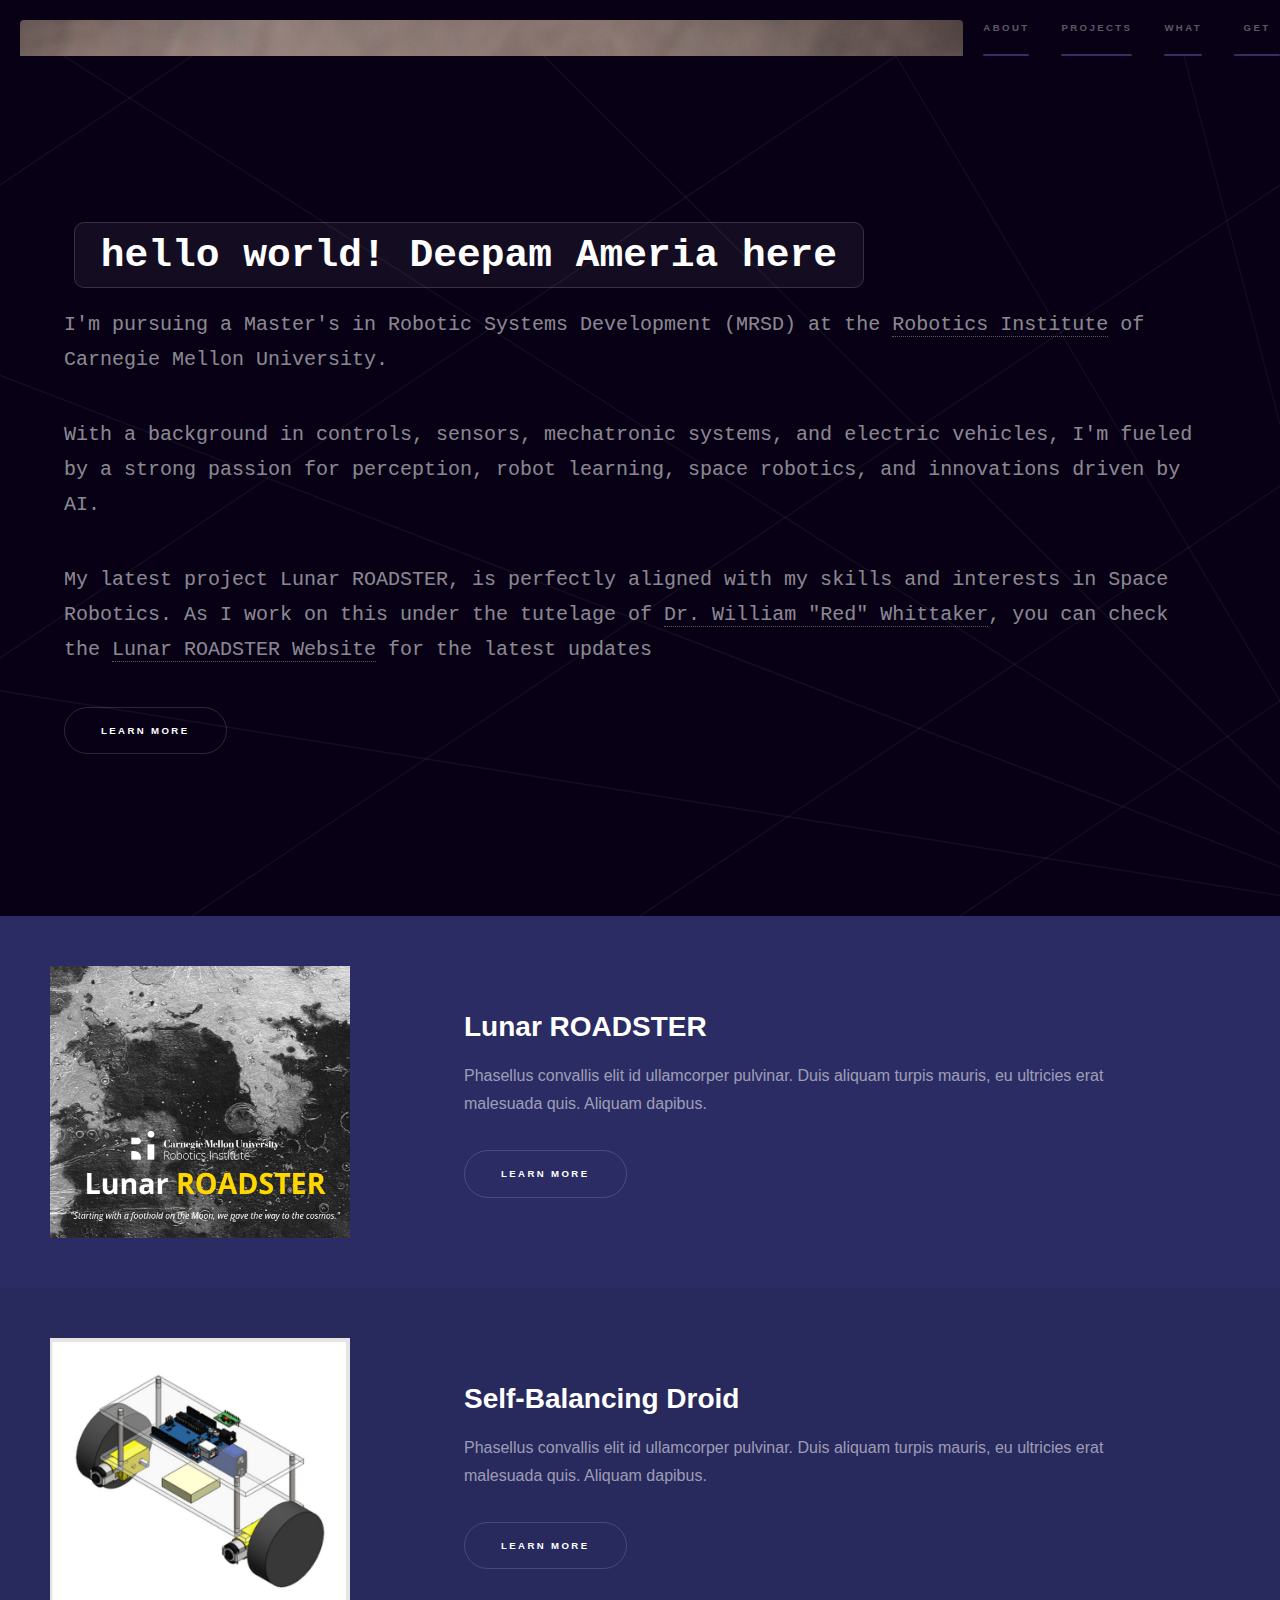
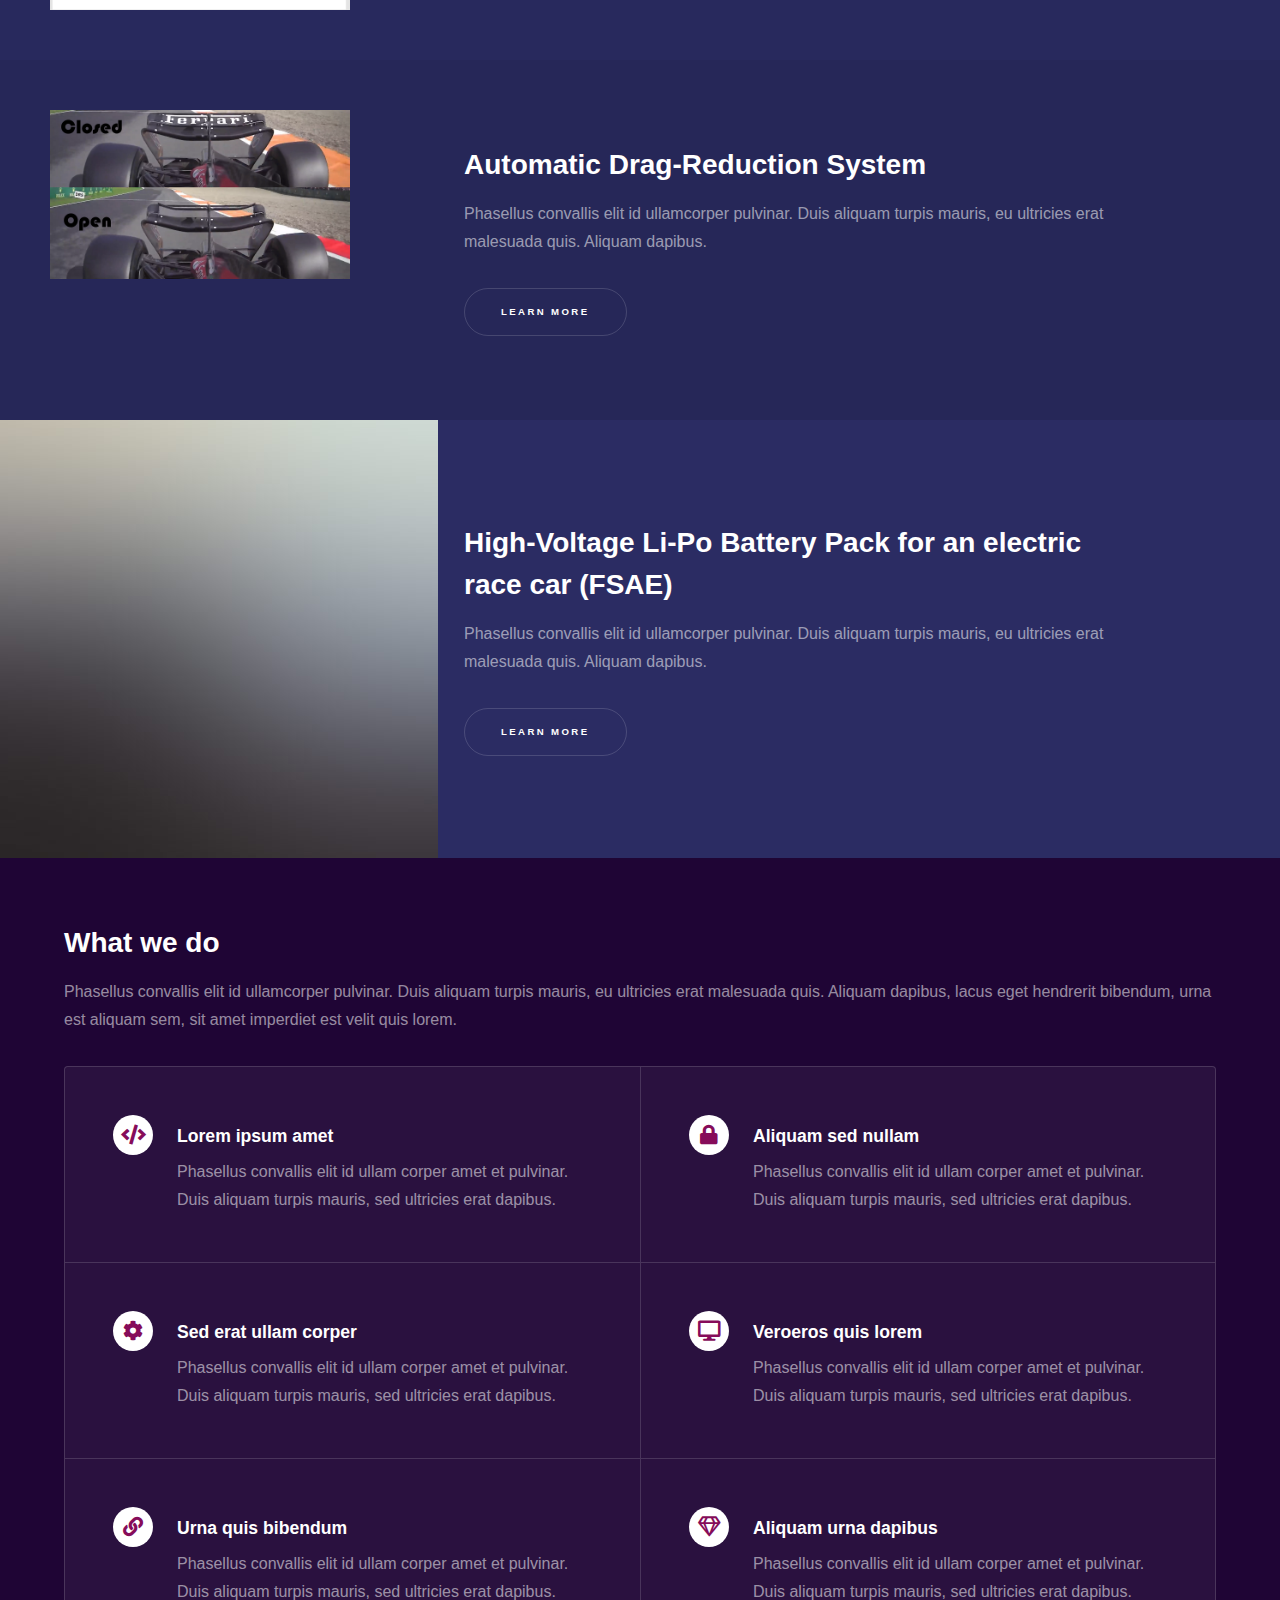
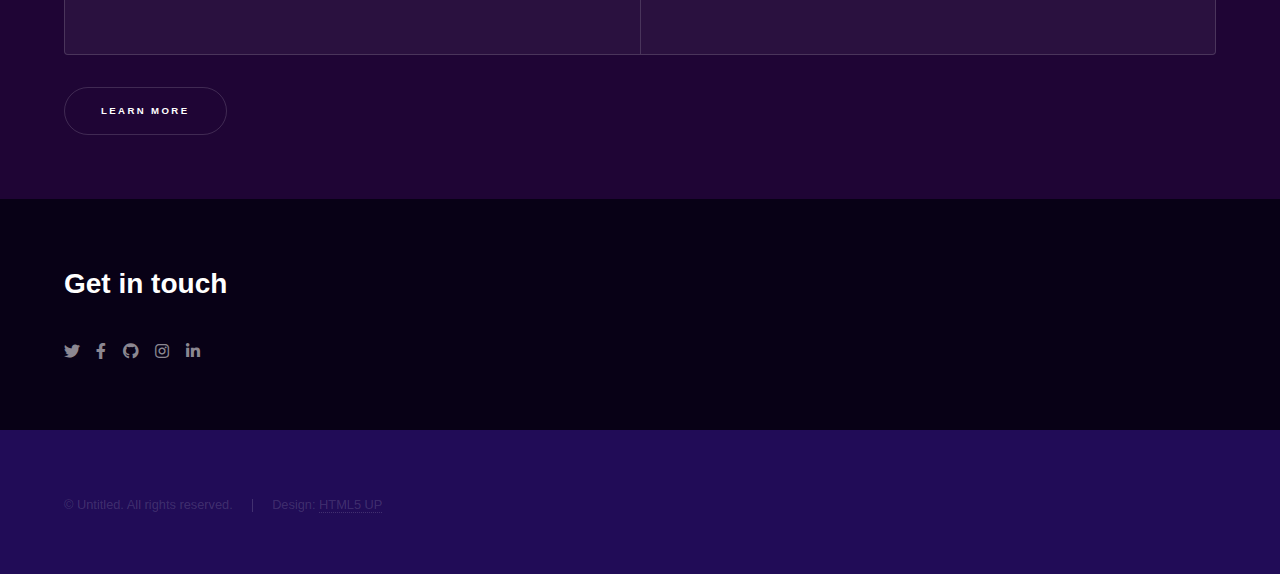
==== commit 0b1d8b9c: "3rd Commit" ====
--- a/Documents/Portfolio Website/index.html
+++ b/Documents/Portfolio Website/index.html
@@ -6,7 +6,7 @@
 -->
 <html>
 	<head>
-		<title>Hyperspace by HTML5 UP</title>
+		<title>Deepam Ameria's Website</title>
 		<meta charset="utf-8" />
 		<meta name="viewport" content="width=device-width, initial-scale=1, user-scalable=no" />
 		<link rel="stylesheet" href="assets/css/main.css" />
@@ -19,7 +19,7 @@
 				<div class="inner">
 					<!-- <a href="#" class="image"><img src="images/pic01.jpg" alt="" data-position="center center" /></a> -->
 					<div class="profile-picture" style="text-align: center; padding: 20px;">
-						<a href="#" class="image"><img src="images/dameria_3.jpg" alt="" style="max-width: 100%; border: 2px solid #fff;" /></a>
+						<a href="#" class="image"><img src="images/dameria_3.jpg" alt="" style="max-width: 100%; " /></a>
 					</div>	
 					<nav>
 						<ul>
@@ -54,7 +54,9 @@
 				<!-- One -->
 					<section id="one" class="wrapper style2 spotlights">
 						<section>
-							<a href="#" class="image"><img src="images/Lunar ROADSTER.png" alt="" data-position="center center" /></a>
+							<a href="#" class="image">
+								<img src="images/Lunar ROADSTER.png" alt="" data-position="center center" class="fixed-size"/>
+							</a>
 							<div class="content">
 								<div class="inner">
 									<h2>Lunar ROADSTER</h2>
@@ -66,7 +68,9 @@
 							</div>
 						</section>
 						<section>
-							<a href="#" class="image"><img src="images/pic02.jpg" alt="" data-position="top center" /></a>
+							<a href="#" class="image">
+								<img src="images/Self-Balancing Droid.png" alt="" data-position="top center" class = "fixed-size"/>
+							</a>
 							<div class="content">
 								<div class="inner">
 									<h2>Self-Balancing Droid</h2>
@@ -78,7 +82,9 @@
 							</div>
 						</section>
 						<section>
-							<a href="#" class="image"><img src="images/pic03.jpg" alt="" data-position="25% 25%" /></a>
+							<a href="#" class="image">
+								<img src="images/DRS.png" alt="" data-position="center center" class = "fixed-size"/>
+							</a>
 							<div class="content">
 								<div class="inner">
 									<h2>Automatic Drag-Reduction System</h2>
@@ -152,58 +158,18 @@
 					<section id="three" class="wrapper style1 fade-up">
 						<div class="inner">
 							<h2>Get in touch</h2>
-							<p>Phasellus convallis elit id ullamcorper pulvinar. Duis aliquam turpis mauris, eu ultricies erat malesuada quis. Aliquam dapibus, lacus eget hendrerit bibendum, urna est aliquam sem, sit amet imperdiet est velit quis lorem.</p>
-							<div class="split style1">
+							<p></p>
 								<section>
-									<form method="post" action="#">
-										<div class="fields">
-											<div class="field half">
-												<label for="name">Name</label>
-												<input type="text" name="name" id="name" />
-											</div>
-											<div class="field half">
-												<label for="email">Email</label>
-												<input type="text" name="email" id="email" />
-											</div>
-											<div class="field">
-												<label for="message">Message</label>
-												<textarea name="message" id="message" rows="5"></textarea>
-											</div>
-										</div>
-										<ul class="actions">
-											<li><a href="" class="button submit">Send Message</a></li>
-										</ul>
-									</form>
-								</section>
-								<section>
-									<ul class="contact">
-										<li>
-											<h3>Address</h3>
-											<span>12345 Somewhere Road #654<br />
-											Nashville, TN 00000-0000<br />
-											USA</span>
-										</li>
-										<li>
-											<h3>Email</h3>
-											<a href="#">user@untitled.tld</a>
-										</li>
-										<li>
-											<h3>Phone</h3>
-											<span>(000) 000-0000</span>
-										</li>
-										<li>
-											<h3>Social</h3>
 											<ul class="icons">
 												<li><a href="#" class="icon brands fa-twitter"><span class="label">Twitter</span></a></li>
 												<li><a href="#" class="icon brands fa-facebook-f"><span class="label">Facebook</span></a></li>
 												<li><a href="#" class="icon brands fa-github"><span class="label">GitHub</span></a></li>
 												<li><a href="#" class="icon brands fa-instagram"><span class="label">Instagram</span></a></li>
-												<li><a href="#" class="icon brands fa-linkedin-in"><span class="label">LinkedIn</span></a></li>
+												<li><a href="https://www.linkedin.com/in/deepam-ameria/" class="icon brands fa-linkedin-in"><span class="label">LinkedIn</span></a></li>
 											</ul>
 										</li>
-									</ul>
+									
 								</section>
-							</div>
 						</div>
 					</section>
 
--- a/Documents/Portfolio Website/assets/css/main.css
+++ b/Documents/Portfolio Website/assets/css/main.css
@@ -2566,6 +2566,7 @@
 		border: 0;
 		display: inline-block;
 		position: relative;
+		
 	}
 
 		.image img {
@@ -2612,6 +2613,15 @@
 			.image.main img {
 				width: 100%;
 			}
+	.fixed-size {
+		width: 100%;
+		height: auto;
+		max-width: 800px; /* Adjust as needed */
+		max-height: 800px; /* Adjust as needed */
+		/* object-fit: cover; Ensures image fits nicely */
+		padding: 50px;
+		margin: 0;
+	}
 
 /* List */
 
@@ -3240,7 +3250,7 @@
 		}
 
 		.wrapper.style1 {
-			background-color: #1b084b;
+			background-color: #080116;
 		}
 
 		.wrapper.style1-alt {
@@ -3252,7 +3262,7 @@
 		}
 
 		.wrapper.style2-alt {
-			background-color: #3e4094;
+			background-color: #080116;
 		}
 
 		.wrapper.style3 {
@@ -3524,7 +3534,7 @@
 
 	#sidebar {
 		padding: 2.5em 2.5em 0.5em 2.5em ;
-		background: #312450;
+		background: #080116;
 		cursor: default;
 		height: 100vh;
 		left: 0;
